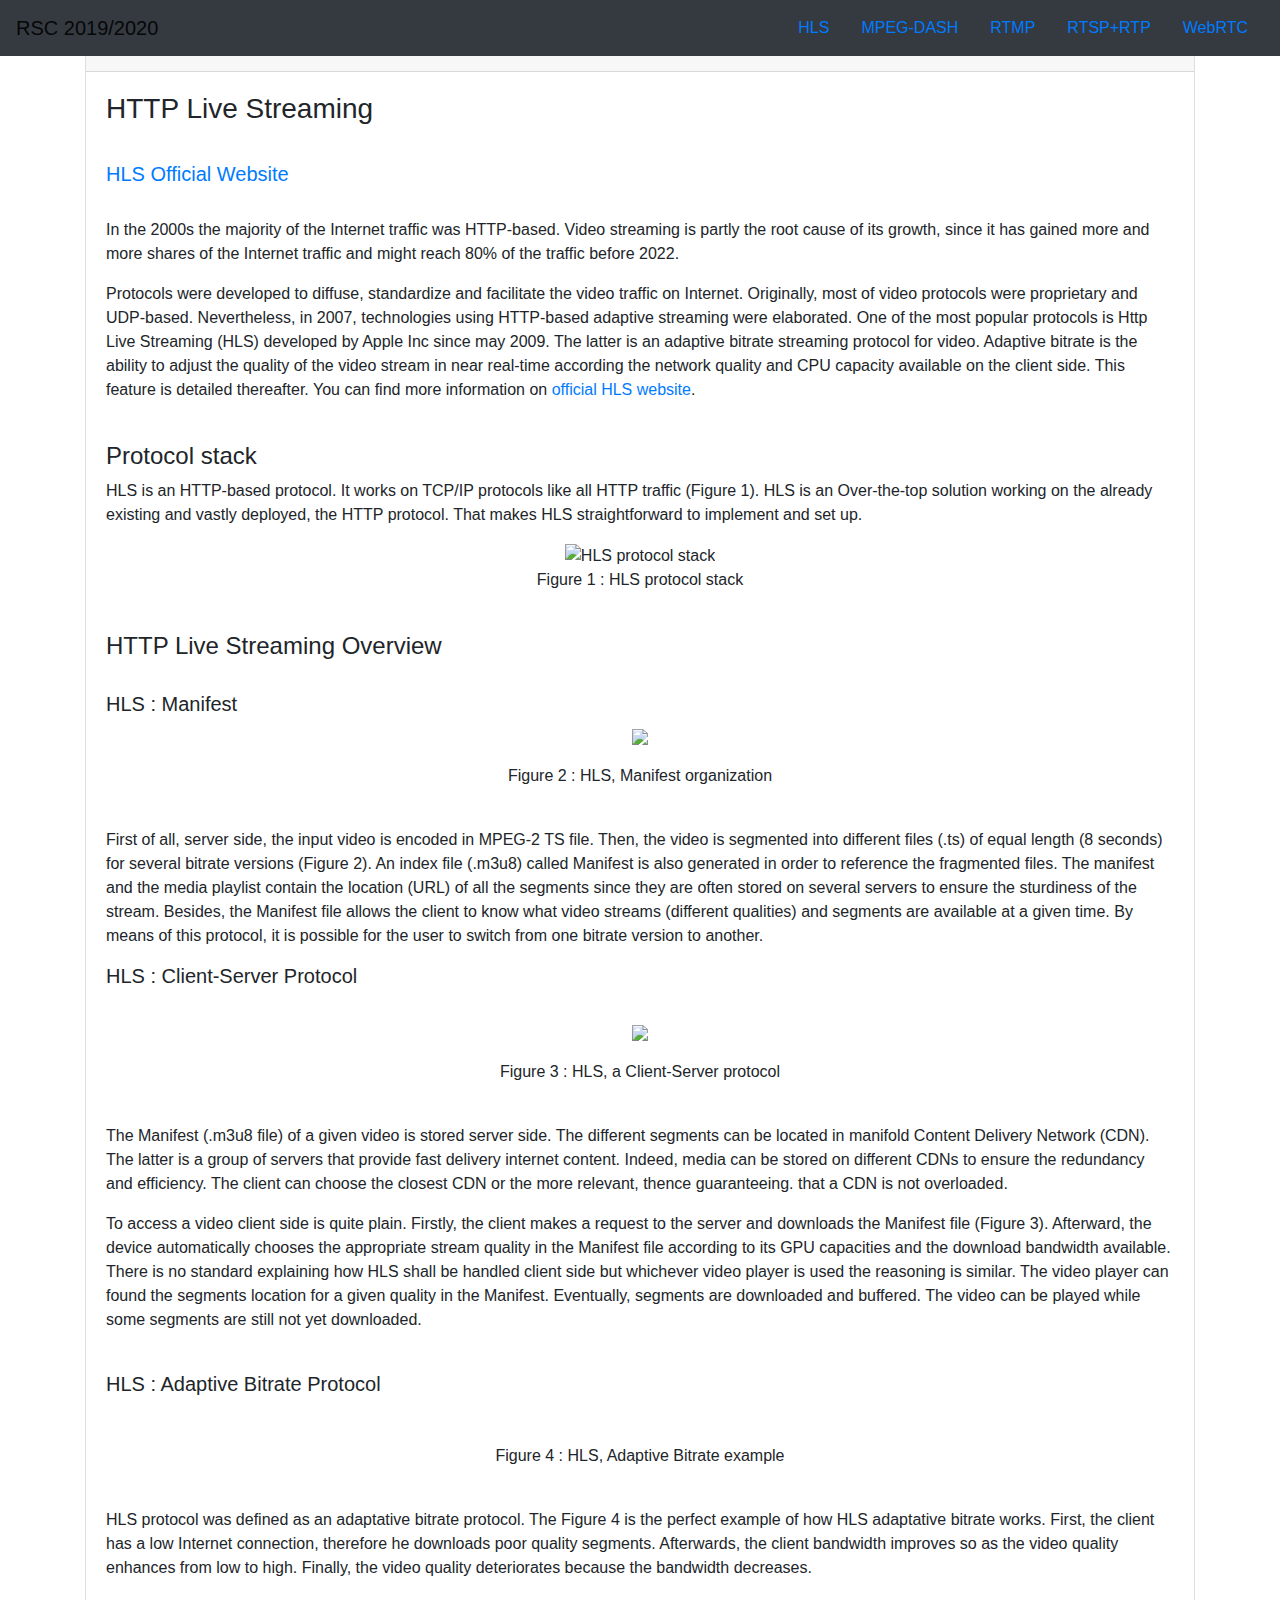
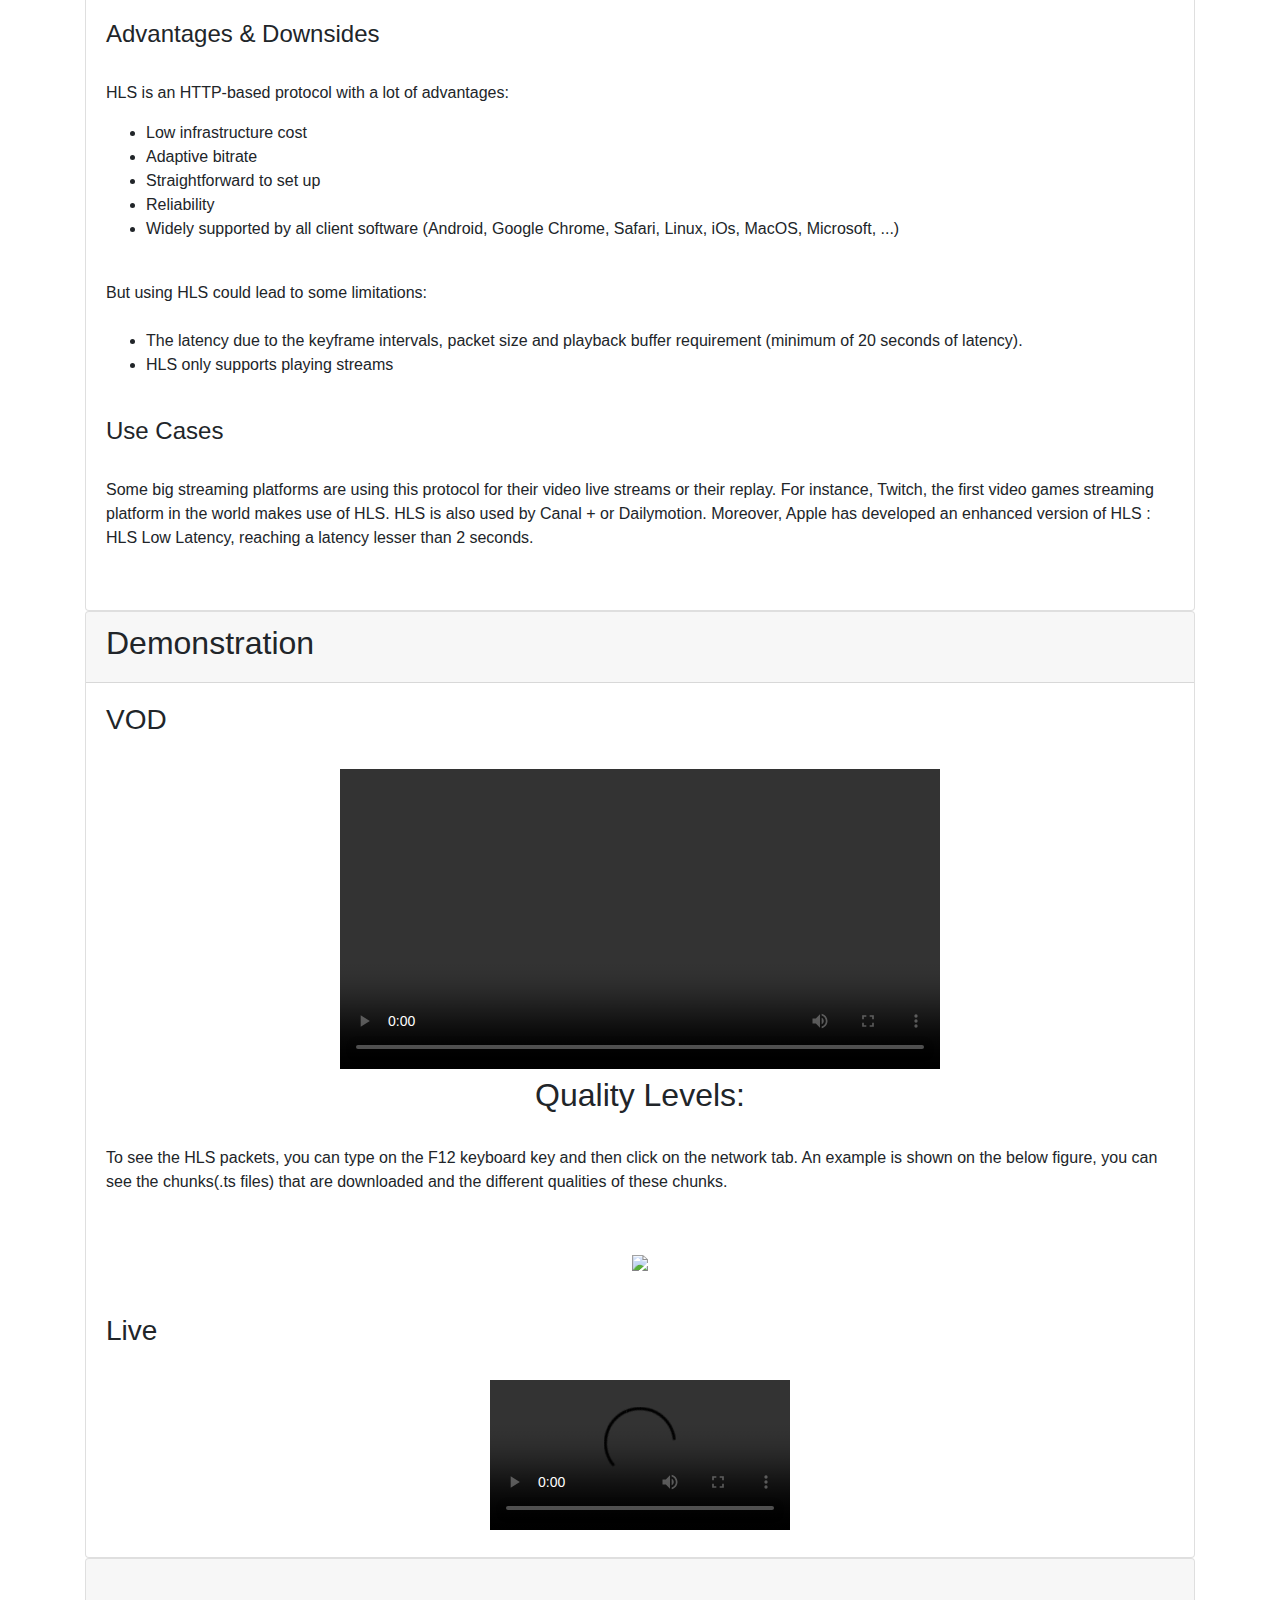
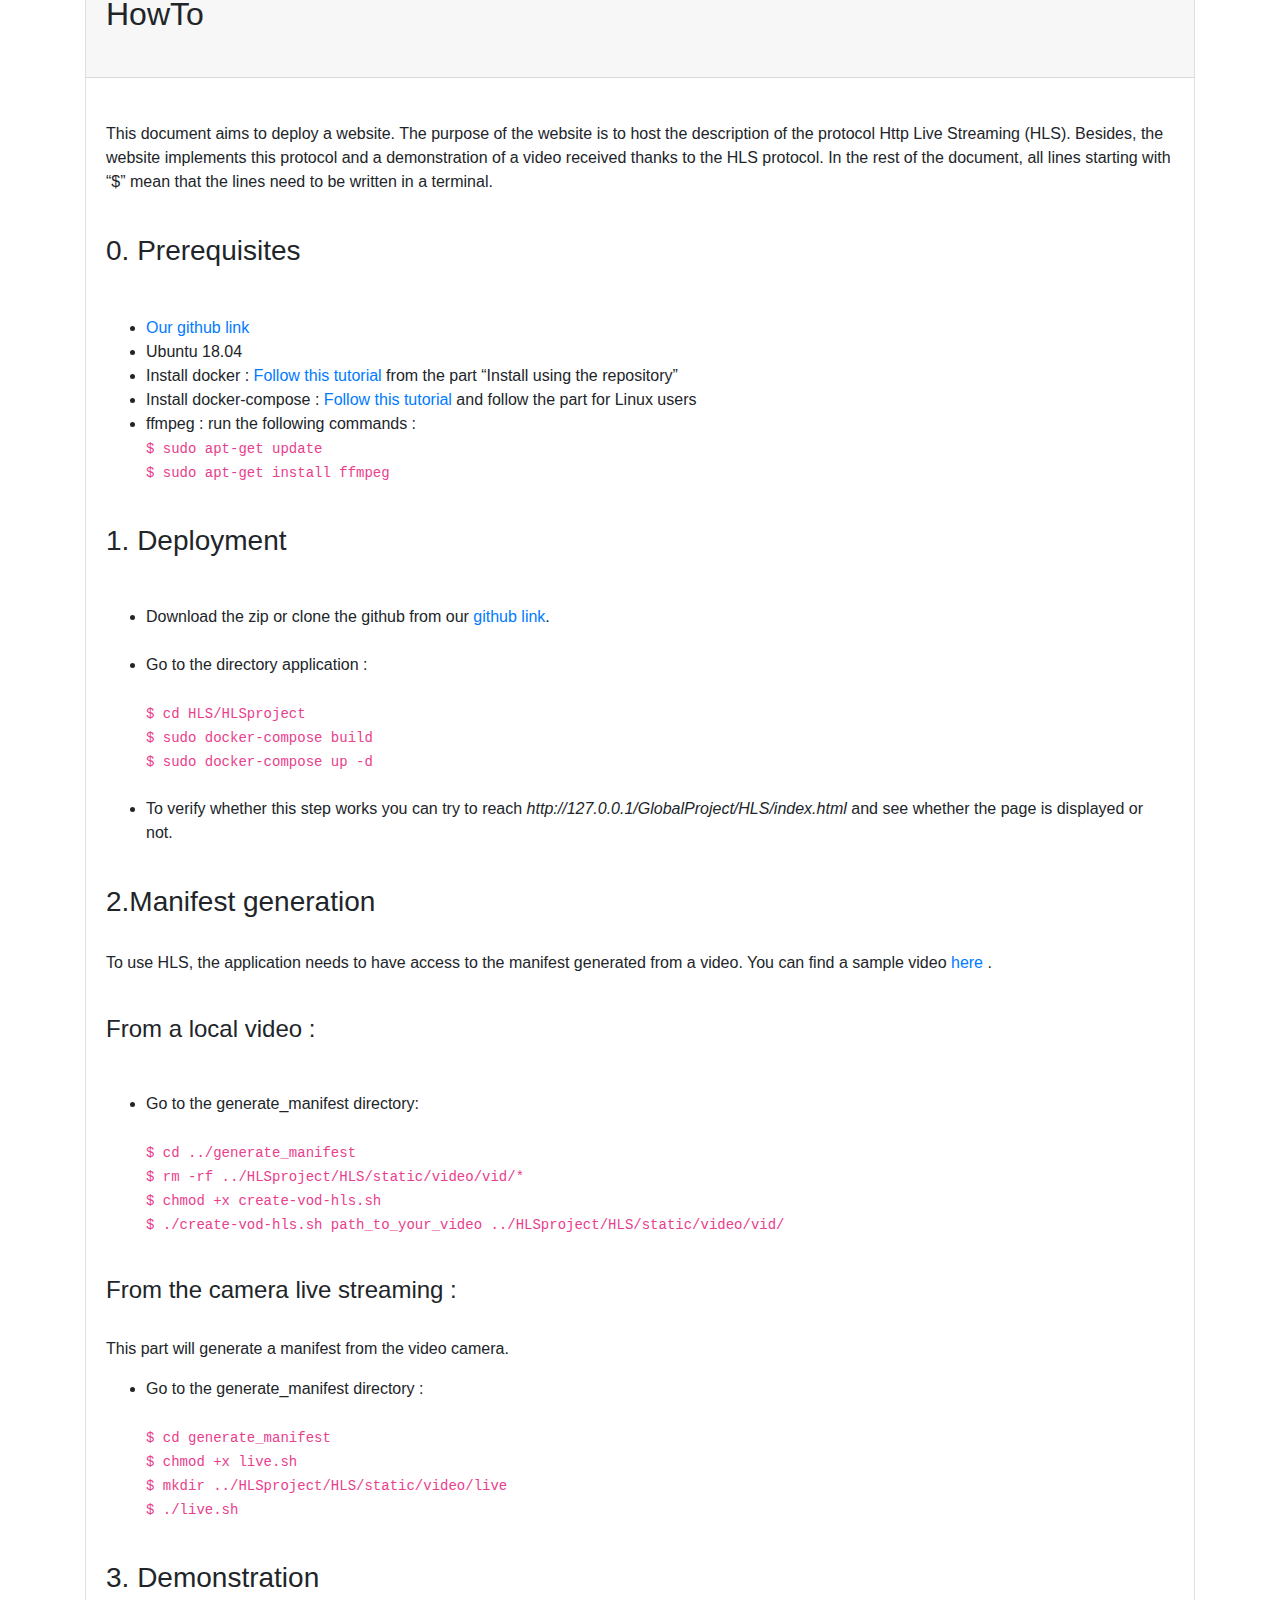
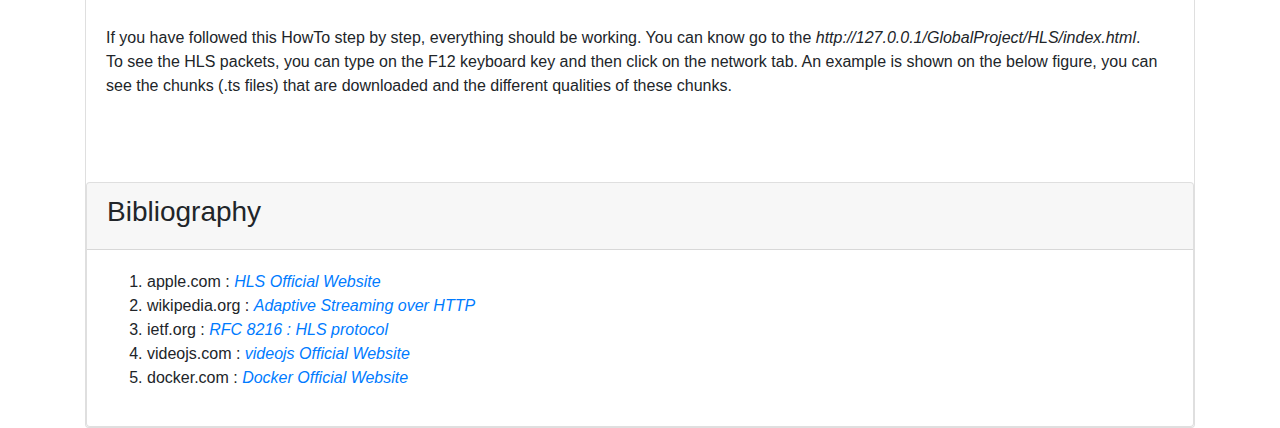
==== HLS/index.html @ 4b9c8b93 "modif lien images" ====
<!DOCTYPE html>
<html>

<head>
    <link rel="stylesheet" href="https://stackpath.bootstrapcdn.com/bootstrap/4.4.1/css/bootstrap.min.css"
        integrity="sha384-Vkoo8x4CGsO3+Hhxv8T/Q5PaXtkKtu6ug5TOeNV6gBiFeWPGFN9MuhOf23Q9Ifjh" crossorigin="anonymous">
    <script type="text/javascript" src="https://cdn.jsdelivr.net/npm/clappr@latest/dist/clappr.min.js"></script>
    <script src="https://cdn.bootcss.com/flv.js/1.5.0/flv.min.js"></script>
    <link rel="stylesheet" type="text/css" href="style.css">
    <link rel="stylesheet" href="https://cdnjs.cloudflare.com/ajax/libs/font-awesome/4.7.0/css/font-awesome.min.css">
    <title>HTTP Live Streaming</title>
</head>

<body>
    <nav class="navbar navbar-light bg-dark fixed-top">
        <a class="navbar-brand" id="nav" href="../home.html">RSC 2019/2020</a>
        <form class="form-inline">
            <a class="nav-item nav-link" href="./index.html">HLS</a>
            <a class="nav-item nav-link" href="./../MPEG-DASH/website/index.html">MPEG-DASH</a>
            <a class="nav-item nav-link" href="./../RTMP/template.html">RTMP</a>
            <a class="nav-item nav-link" href="./../RTSP-RTP/template.html">RTSP+RTP</a>
            <a class="nav-item nav-link" href="#">WebRTC</a>
        </form>
    </nav>
  <div class="container">
    <div class="card">
      <div class="card-header">
        <h2> Protocol Presentation </h2>
      </div>
      <div class="card-body">
        <h3 class="card-title">HTTP Live Streaming</h3>
        <br>
    <h5><a href="https://developer.apple.com/streaming/">HLS Official	Website</a></h5>
    <br>
        <p class="alinea">
          In the 2000s the majority of the Internet traffic was HTTP-based.
          Video streaming is partly the root cause of its growth, since it has gained more and more shares of the Internet traffic and might reach 80% of the traffic before 2022.
        </p>
        <p class="alinea">
          Protocols were developed to diffuse, standardize and facilitate the video traffic on Internet.
          Originally, most of video protocols were proprietary and UDP-based.
          Nevertheless, in 2007, technologies using HTTP-based adaptive streaming were elaborated.
          One of the most popular protocols is Http Live Streaming (HLS) developed by Apple Inc since may 2009. The latter is an adaptive bitrate streaming protocol for video.
          Adaptive bitrate is the ability
          to
          adjust the quality of the video stream in near real-time according the network quality and CPU capacity available on the client side. This feature is detailed thereafter.
          You can find more information on <a href="https://developer.apple.com/streaming/"> official	HLS website</a>.
        </p>
        <br>
        <h4>Protocol stack</h4>
        <p class="alinea">
          HLS is an HTTP-based protocol. It works on TCP/IP protocols like all HTTP traffic (Figure 1). HLS is an Over-the-top solution working on the already existing and vastly
          deployed, the HTTP protocol. That makes HLS straightforward to implement and set up.
        </p>

        <p>
          <center>
            <img alt="HLS protocol stack" class="responsive" src="http://127.0.0.1/GlobalProject/HLS/static/img/ProtocolStack.png" >
            <figcaption>Figure 1 : HLS protocol stack</figcaption>
          </center>
        </p>
        <br>
        <h4>HTTP Live Streaming Overview</h4>
        <br>
        <h5>HLS : Manifest</h5>
        <center>
          <p>
            <img  width=60%  src="http://127.0.0.1/GlobalProject/HLS/static/img/Server.png" >
            <figcaption>Figure 2 : HLS, Manifest organization</figcaption>
          </p>
        </center>
        <br>
        <p class="alinea">
          First of all, server side, the input video is encoded in MPEG-2 TS file. Then, the video is segmented into different files (.ts) of equal length
          (8 seconds) for several bitrate versions (Figure 2). An index file (.m3u8) called Manifest is also generated in order to reference the fragmented files.
          The manifest and the media playlist contain the location (URL) of all the segments since they are often stored on several servers to ensure
          the sturdiness of the stream. Besides, the Manifest file allows the client to know what video streams (different qualities) and segments are
          available at a given time. By means of this protocol, it is possible for the user to switch from one bitrate version to another.
        </p>
        <h5>HLS : Client-Server Protocol</h5>
        <br>
        <center>
          <p>
            <img width=60%  src="http://127.0.0.1/GlobalProject/HLS/static/img/CopyofSchema.png" >
            <figcaption>Figure 3 : HLS, a Client-Server protocol</figcaption>
          </p>
        </center>
        <br>
        <p class="alinea">

          The Manifest (.m3u8 file) of a given video is stored server side.
          The different segments can be located in manifold Content Delivery Network (CDN). The latter is a group of servers that provide fast delivery internet content.
          Indeed, media can be stored on different CDNs to ensure the redundancy and efficiency. The client can choose the closest CDN or the more relevant, thence guaranteeing.
          that a CDN is not overloaded.
        </p>
        <p class="alinea">
          To access a video client side is quite plain.
          Firstly, the client makes a request to the server and downloads the Manifest file (Figure 3). Afterward, the device automatically chooses the appropriate stream quality in the Manifest
          file according to its GPU capacities and the download bandwidth available. There is no standard explaining how HLS shall be handled client side but whichever video player is used the reasoning is similar. The video player can found the segments location for a given quality in the Manifest. Eventually, segments are downloaded and buffered. The video can be played while some segments are still not yet downloaded.
        </p>

        <br>
        <h5>HLS : Adaptive Bitrate Protocol</h5>
        <center>
          <p>
            <img width=60%  src="http://127.0.0.1/GlobalProject/HLS/static/img/Client.png" alt="">
            <figcaption>Figure 4 : HLS, Adaptive Bitrate example</figcaption>
          </p>
        </center>
        <br>


        <p class="alinea">
          HLS protocol was defined as an adaptative bitrate protocol. The Figure 4 is the perfect example of how HLS adaptative bitrate works.
          First, the client has a low Internet connection, therefore he downloads poor quality segments. Afterwards, the client bandwidth improves so as the video quality enhances from low to high. Finally, the video quality deteriorates because the bandwidth decreases.
        </p>
        <br>
        <h4>Advantages & Downsides</h4>
        <br>
        <p>
          HLS is an HTTP-based protocol with a lot of advantages:
          <br>

          <ul>
            <li>Low infrastructure cost</li>
            <li>Adaptive bitrate</li>
            <li>Straightforward to set up</li>
            <li>Reliability</li>
            <li>Widely supported by all client software (Android, Google Chrome, Safari, Linux, iOs, MacOS, Microsoft, ...)</li>

          </ul>
          <br>
          But using HLS could lead to some limitations:
          <br>
          <br>
          <ul>
            <li>The latency due to the keyframe intervals, packet size and playback buffer requirement (minimum of 20 seconds of latency). </li>
            <li>HLS only supports playing streams</li>
          </ul>
        </p>
        <br>
        <h4>Use Cases</h4>
        <br>
        <p class="alinea">
          Some big streaming platforms are using this protocol for their video live streams or their replay. For instance, Twitch, the first video games streaming
          platform in the world makes use of HLS. HLS is also used by Canal + or Dailymotion. Moreover, Apple has developed an enhanced version of HLS : HLS Low Latency,
          reaching a latency lesser than 2 seconds.
        </p>
        <br>
      </div>
    </div>
    <div class="card">
      <div class="card-header">
        <h2> Demonstration </h2>
      </div>
      <div class="card-body">
        <h3> VOD </h3>
        <br>
        <center>
          <link href="https://unpkg.com/video.js/dist/video-js.css" rel="stylesheet">
          <style>
          button.enabled {
            background: SkyBlue;
          }
          button.selected {
            background: SpringGreen;
          }
          button.disabled {
            background: red;
          }
          </style>

          <div id="fixture">
          </div>
          <div id="quality-levels">
            <h2>Quality Levels:</h2>
          </div>

          <link href="https://unpkg.com/video.js/dist/video-js.min.css" rel="stylesheet">
          <script src="https://unpkg.com/video.js/dist/video.min.js"></script>
          <script src="http://127.0.0.1/static/js/videojs-contrib-quality-levels.js"></script>
          <script src="http://127.0.0.1/static/js/videojs-contrib-hls.js"></script>
          <script>
          function createQualityButton(qualityLevel, parent) {
            var button = document.createElement('button');
            var classes = button.classList;

            if (qualityLevel.enabled) {
              classes.add('enabled');
            } else {
              classes.add('disabled');
            }

            button.innerHTML = qualityLevel.id + ': ' + qualityLevel.bitrate + ' kbps';
            button.id = 'quality-level-' + qualityLevel.id;

            button.onclick = function() {
              var old = qualityLevel.enabled;
              qualityLevel.enabled = !old;
              button.classList.toggle('enabled');
              button.classList.toggle('disabled');
            }
            parent.appendChild(button);
          }

          function createPlayer(callback) {
            var video = document.createElement('video');
            video.id = 'videojs-contrib-quality-levels-player';
            video.className = 'video-js vjs-default-skin';
            video.setAttribute('controls', true);
            video.setAttribute('height', 300);
            video.setAttribute('width', 600);
            document.querySelector('#fixture').appendChild(video);

            var options = {
              autoplay: false,
              qualityLevels: {}
            };
            var url = 'http://127.0.0.1/static/video/vid/playlist.m3u8';
            var type = 'application/x-mpegURL';

            try {
              window.player = videojs(video.id, options);

              window.player.src({
                src: url,
                type: type
              });

              callback(window.player);
            } catch(err) {
              console.log("caught an error trying to create and add src to player:", err);
            }
          }
          function setup(player) {
            player.ready(function() {
              var qualityLevels = player.qualityLevels();
              var container = document.getElementById('quality-levels');

              qualityLevels.on('addqualitylevel', function(event) {
                createQualityButton(event.qualityLevel, container);
              });

              qualityLevels.on('change', function(event) {
                for (var i = 0; i < qualityLevels.length; i++) {
                  var level = qualityLevels[i];
                  var button = document.getElementById('quality-level-' + level.id);

                  button.classList.remove('selected');
                }

                var selected = qualityLevels[event.selectedIndex];
                var button = document.getElementById('quality-level-' + selected.id);
                button.classList.add('selected');
              })
            });
          }

          (function(window, videojs) {
            createPlayer(setup);
          })(window, window.videojs);
          </script>
        </center>
        <br>
        <p>
          To see the HLS packets, you can type on the F12 keyboard key and then click on the network tab. An example is shown on the below figure, you can see the chunks(.ts files) that are downloaded and the different qualities of these chunks.
          <p>
            <br>
            <center>
              <img width=100% src="http://127.0.0.1/GlobalProject/HLS/static/img/packet.png" >
            </center>
          </p>
          <br>
          <h3>Live</h3>
          <br>
          <center>
            <video style="max-width:100%; max-height:100%" id=example-video2 class="video-js vjs-default-skin" controls>
              <source
              src="http://127.0.0.1/static/video/live/stream.m3u8"
              type="application/x-mpegURL">
            </video>
          </center>
          <link href="https://unpkg.com/video.js/dist/video-js.min.css" rel="stylesheet">
          <script src="https://unpkg.com/video.js/dist/video.min.js"></script>
          <script src="http://127.0.0.1/GlobalProject/HLS/static/js/videojs-contrib-hls.js"></script>
          <script>
          var player2 = videojs('example-video2');
          player2.play();
          </script>
        </script>
      </div>
    </div>
    <div class="card">
      <div class="card-header">
        <br>
        <h2>HowTo</h2>
        <br>
      </div>
      <div class="card-body">
        <br>
        <p class="alinea">
          This document aims to deploy a website. The purpose of the website is to host the description of the protocol Http Live Streaming (HLS).
          Besides, the website implements this protocol and a demonstration of a video received thanks to the HLS protocol.
          In the rest of the document, all lines starting with “$” mean that the lines need to be written in a terminal.
        </p>
        <br>
        <h3>0. Prerequisites</h3>
        <br>
        <p>
          <ul>
            <li><a href="https://github.com/VideoStreamingEnseirb/HLS/">Our github link</a></li>
            <li>Ubuntu 18.04</li>
            <li>Install docker : <a href="https://docs.docker.com/install/linux/docker-ce/ubuntu/">Follow this tutorial</a> from the part “Install using the repository”</li>
            <li>Install docker-compose : <a href="https://docs.docker.com/compose/install/"> Follow this tutorial </a> 	and follow the part for Linux users</li>
            <li>ffmpeg : run the following commands :
              <br>
              <code>$ sudo apt-get update </code>
              <br>
              <code>$ sudo apt-get install ffmpeg</code>
            </li>
          </ul>
        </p>
        <br>
        <h3>1. Deployment </h3>
        <br>
        <p>
          <ul>
            <li>Download the zip or clone the github from our <a href="https://github.com/VideoStreamingEnseirb/HLS/">github link</a>.</li>
            <br>
            <li>Go to the directory application :</li>
            <br>
            <code>$ cd HLS/HLSproject</code>
            <br>
            <code>$ sudo docker-compose build</code>
            <br>
            <code>$ sudo docker-compose up -d</code>
            <br>

            <br>
            <li>To verify whether this step works you can try to reach <i>http://127.0.0.1/GlobalProject/HLS/index.html</i> and see whether the page is displayed or not.</li>
          </ul>
          <br>
          <h3>2.Manifest generation</h3>
          <br>
          <p>
            To use HLS, the application needs to have access to the manifest generated from a video. You can find a sample video <a href="https://standaloneinstaller.com/blog/big-list-of-sample-videos-for-testers-124.html">here</a> .
          </p>
          <br>
          <h4>From a local video :</h4>
          <br>
          <p>
            <ul><li>Go to the generate_manifest directory:</li>
              <br>
              <code>  $ cd ../generate_manifest</code>
              <br>
              <code>  $ rm -rf ../HLSproject/HLS/static/video/vid/*</code>
              <br>
              <code>  $ chmod +x create-vod-hls.sh</code>
              <br>
              <code>  $ ./create-vod-hls.sh path_to_your_video ../HLSproject/HLS/static/video/vid/</code>
              <br>
            </ul>
          </p>
          <br>


          <h4>From the camera live streaming :</h4>
          <br>
          <p>
            This part will generate a manifest from the video camera.
            <ul>  <li>Go to the generate_manifest directory :</li>
              <br>
              <code>  $ cd generate_manifest</code>
              <br>
              <code>  $ chmod +x live.sh</code>
              <br>
              <code>  $ mkdir ../HLSproject/HLS/static/video/live</code>
              <br>
              <code>  $ ./live.sh </code>
              <br>
            </ul>
          </p>
          <br>
          <h3>3. Demonstration </h3>
          <br>
          <p class="alinea">
            If you have followed this HowTo step by step, everything should be working. You can know go to the <i>http://127.0.0.1/GlobalProject/HLS/index.html</i>.
            <br>
            To see the HLS packets, you can type on the F12 keyboard key and then click on the network tab. An example is shown on the below figure, you can see the chunks (.ts files) that are downloaded and the different qualities of these chunks.
          </p>
          <br>

        </div>
        <br>

        <div class="card">
          <div class="card-header">
            <h3> Bibliography </h3>
          </div>
          <div class="card-body">
            <ol>
                <li>apple.com : <a href="https://developer.apple.com/streaming/"><cite> HLS Official Website</cite></a></li>
                <li>wikipedia.org : <a href="https://en.wikipedia.org/wiki/Dynamic_Adaptive_Streaming_over_HTTP"><cite>Adaptive Streaming over HTTP</cite></a></li>
                <li>ietf.org : <a href="https://tools.ietf.org/html/rfc8216"><cite>RFC 8216 : HLS protocol</cite></a></li>
                <li>videojs.com : <a href="https://videojs.com/"><cite>videojs Official Website</cite></a></li>
                <li>docker.com : <a href="https://www.docker.com/"><cite>Docker Official Website</cite></a></li>
              </ol>
            </div>
          </div>
        </div>
      </div>
    </body>

    </html>
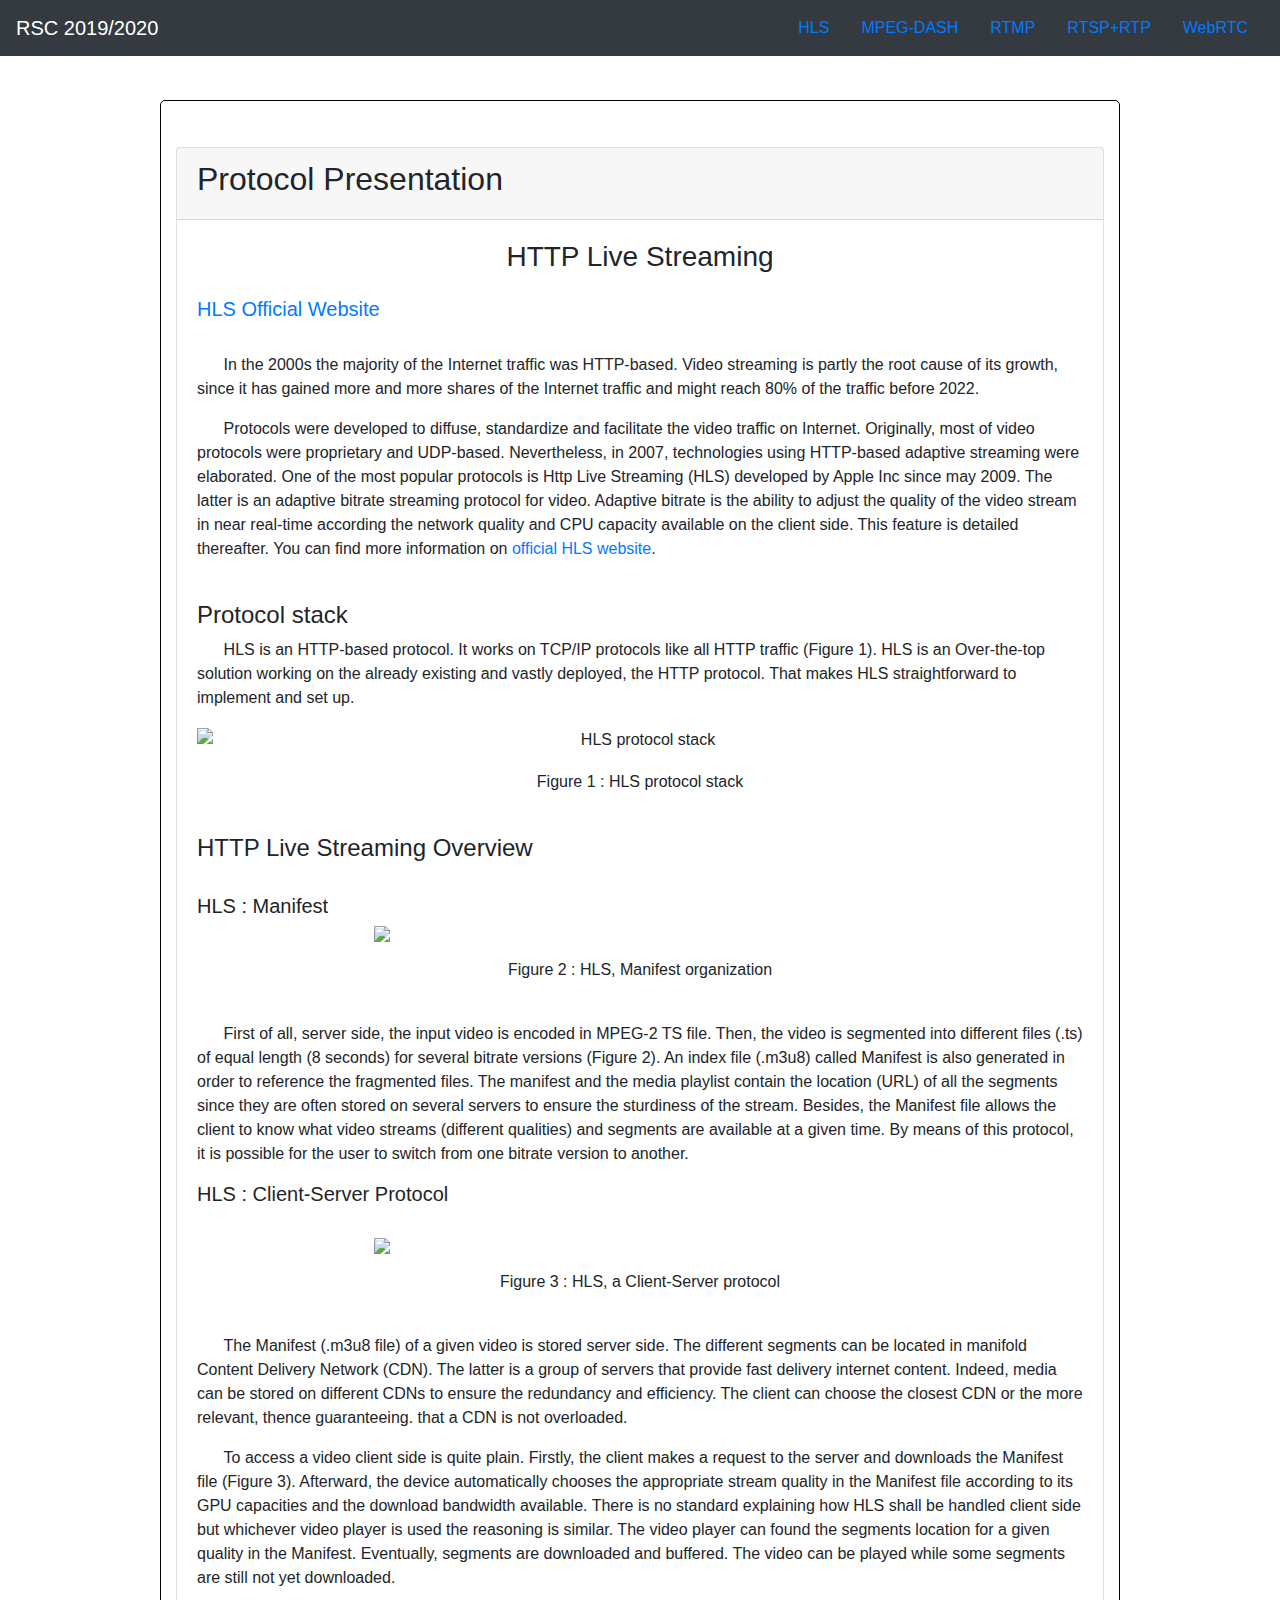
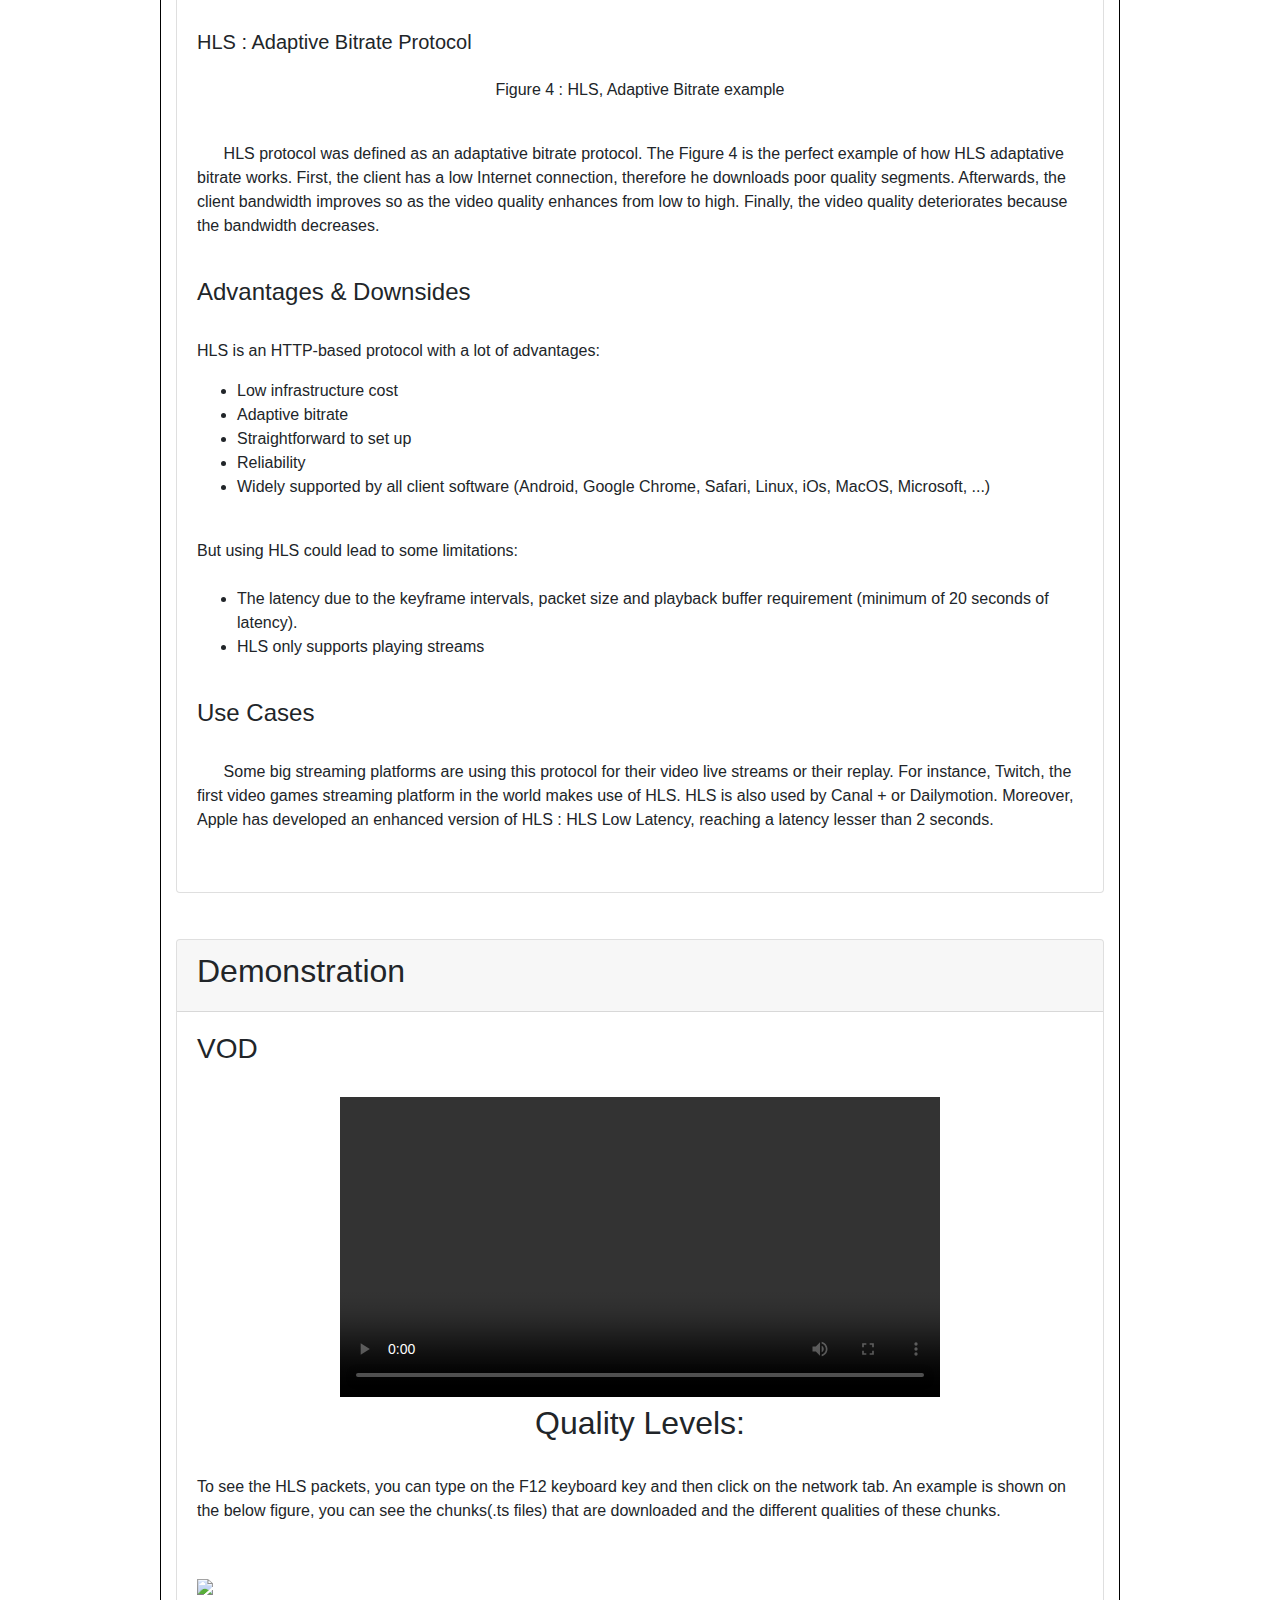
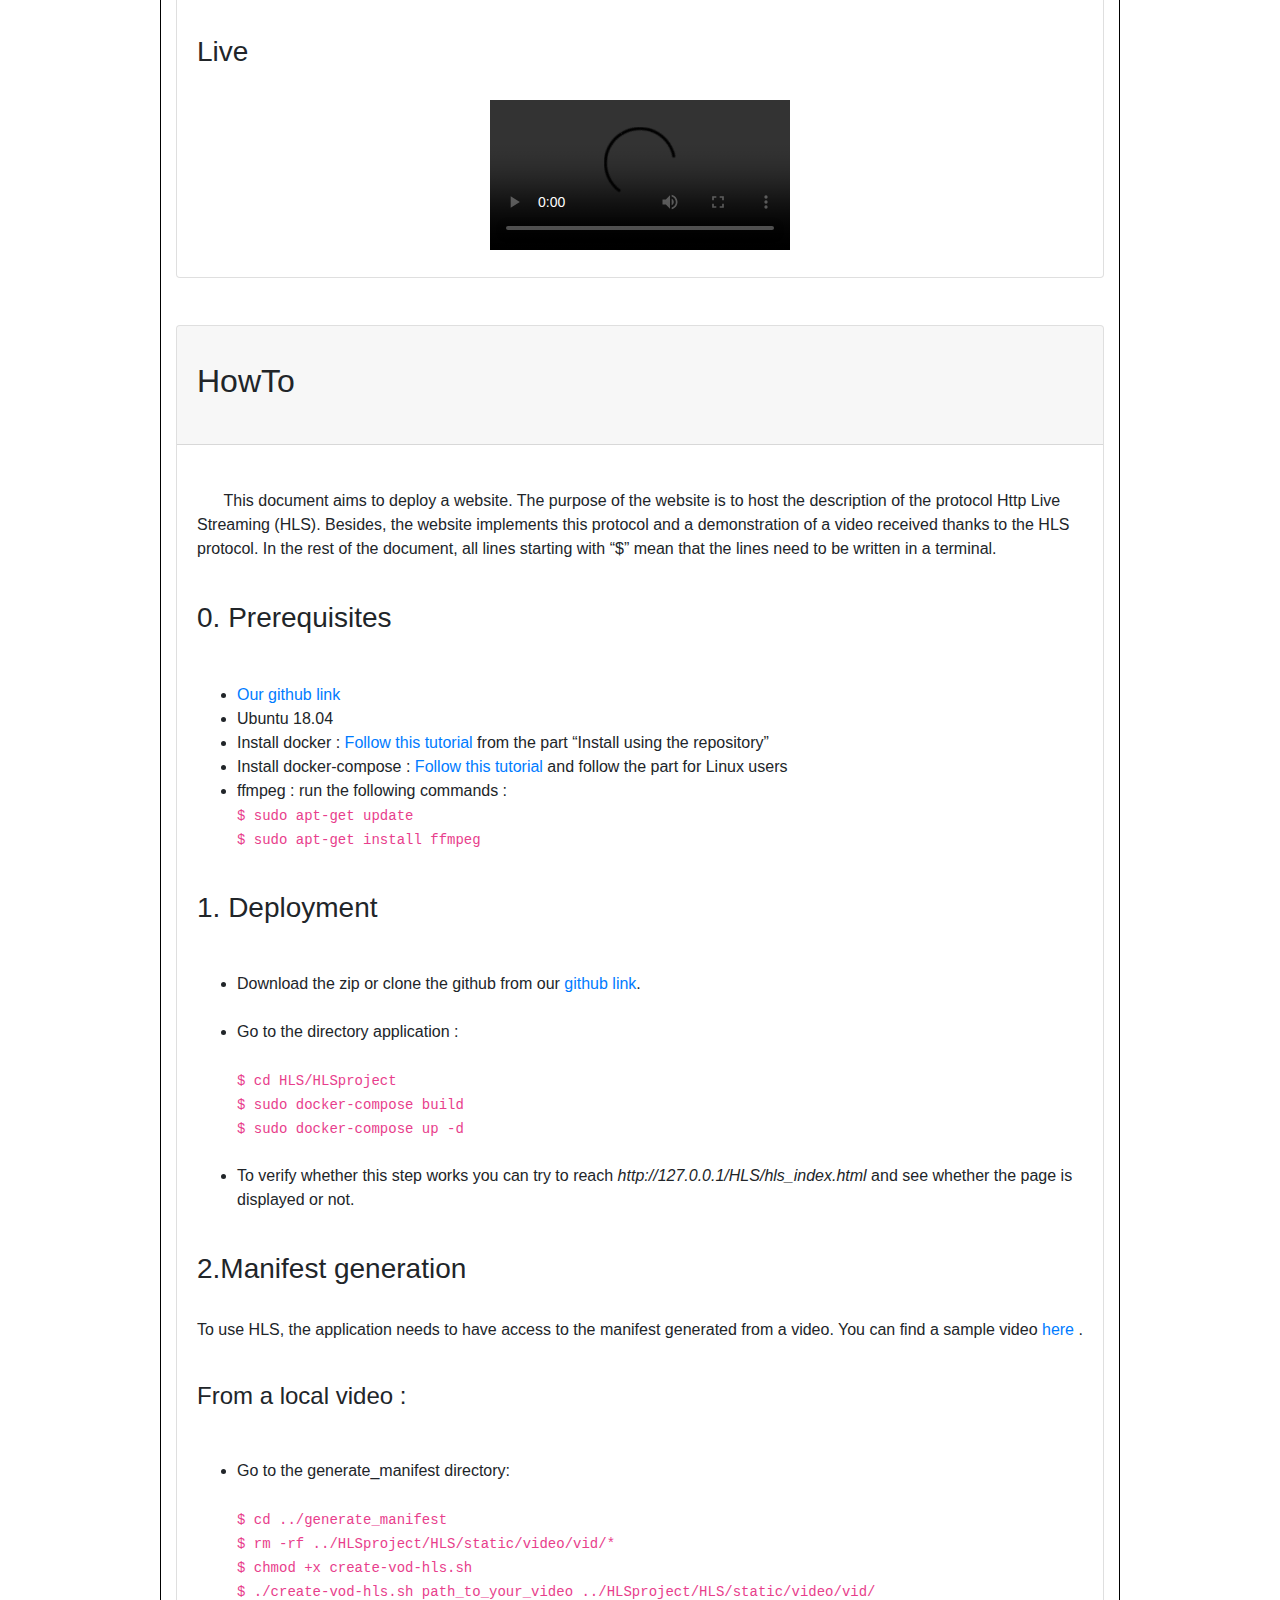
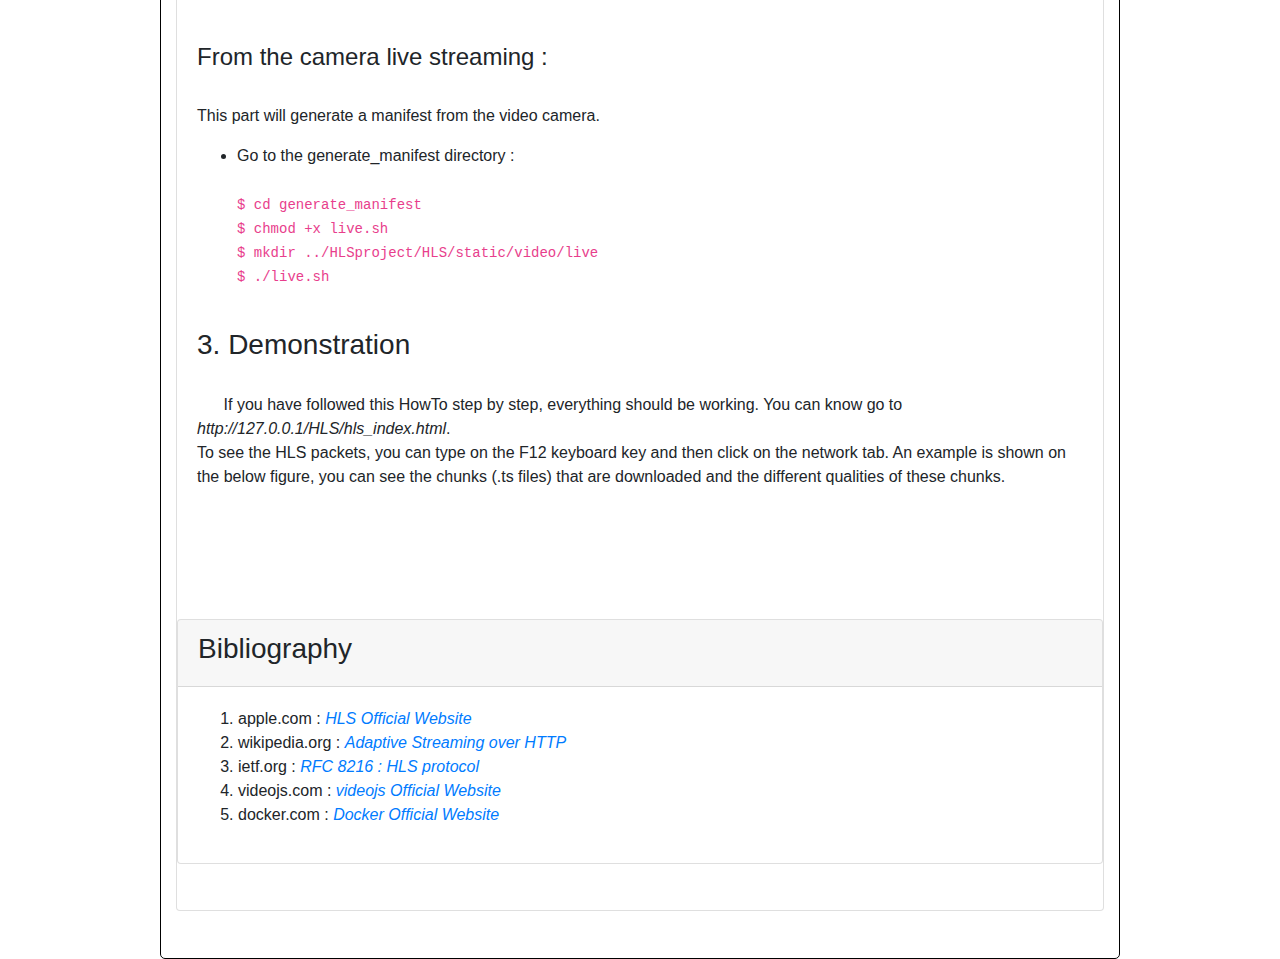
==== commit 8e0d5504: "correction" ====
--- a/HLS/index.html
+++ b/HLS/index.html
@@ -2,11 +2,12 @@
 <html>
 
 <head>
+  <meta charset="UTF-8">
     <link rel="stylesheet" href="https://stackpath.bootstrapcdn.com/bootstrap/4.4.1/css/bootstrap.min.css"
         integrity="sha384-Vkoo8x4CGsO3+Hhxv8T/Q5PaXtkKtu6ug5TOeNV6gBiFeWPGFN9MuhOf23Q9Ifjh" crossorigin="anonymous">
     <script type="text/javascript" src="https://cdn.jsdelivr.net/npm/clappr@latest/dist/clappr.min.js"></script>
     <script src="https://cdn.bootcss.com/flv.js/1.5.0/flv.min.js"></script>
-    <link rel="stylesheet" type="text/css" href="style.css">
+    <link rel="stylesheet" type="text/css" href="static/css/style.css">
     <link rel="stylesheet" href="https://cdnjs.cloudflare.com/ajax/libs/font-awesome/4.7.0/css/font-awesome.min.css">
     <title>HTTP Live Streaming</title>
 </head>
@@ -15,10 +16,10 @@
     <nav class="navbar navbar-light bg-dark fixed-top">
         <a class="navbar-brand" id="nav" href="../home.html">RSC 2019/2020</a>
         <form class="form-inline">
-            <a class="nav-item nav-link" href="./index.html">HLS</a>
-            <a class="nav-item nav-link" href="./../MPEG-DASH/website/index.html">MPEG-DASH</a>
-            <a class="nav-item nav-link" href="./../RTMP/template.html">RTMP</a>
-            <a class="nav-item nav-link" href="./../RTSP-RTP/template.html">RTSP+RTP</a>
+            <a class="nav-item nav-link" href="index.html">HLS</a>
+            <a class="nav-item nav-link" href="../MPEG-DASH/website/index.html">MPEG-DASH</a>
+            <a class="nav-item nav-link" href="../RTMP/template.html">RTMP</a>
+            <a class="nav-item nav-link" href="../RTSP-RTP/template.html">RTSP+RTP</a>
             <a class="nav-item nav-link" href="#">WebRTC</a>
         </form>
     </nav>
@@ -337,7 +338,7 @@
             <br>
 
             <br>
-            <li>To verify whether this step works you can try to reach <i>http://127.0.0.1/GlobalProject/HLS/index.html</i> and see whether the page is displayed or not.</li>
+            <li>To verify whether this step works you can try to reach <i>http://127.0.0.1/HLS/hls_index.html</i> and see whether the page is displayed or not.</li>
           </ul>
           <br>
           <h3>2.Manifest generation</h3>
@@ -384,7 +385,7 @@
           <h3>3. Demonstration </h3>
           <br>
           <p class="alinea">
-            If you have followed this HowTo step by step, everything should be working. You can know go to the <i>http://127.0.0.1/GlobalProject/HLS/index.html</i>.
+            If you have followed this HowTo step by step, everything should be working. You can know go to <i>http://127.0.0.1/HLS/hls_index.html</i>.
             <br>
             To see the HLS packets, you can type on the F12 keyboard key and then click on the network tab. An example is shown on the below figure, you can see the chunks (.ts files) that are downloaded and the different qualities of these chunks.
           </p>
--- a/HLS/static/css/style.css
+++ b/HLS/static/css/style.css
@@ -0,0 +1,36 @@
+#nav{
+    color: white;
+}
+
+img {
+  display: block;
+  margin-left: auto;
+  margin-right: auto;
+}
+
+
+.container{
+    margin-top: 100px;
+    width: 75%;
+    border: 1px solid black;
+    border-radius: 5px;
+}
+.card{
+    margin-top: 5%;
+    margin-bottom:5%;
+}
+.responsive {
+    max-width: 100%;
+    height: auto;
+    margin-top: 2%;
+    margin-bottom: 2%;
+}
+
+.card-title{
+  margin: auto;
+  text-align: center;
+}
+
+.alinea{
+  text-indent:3%;
+}
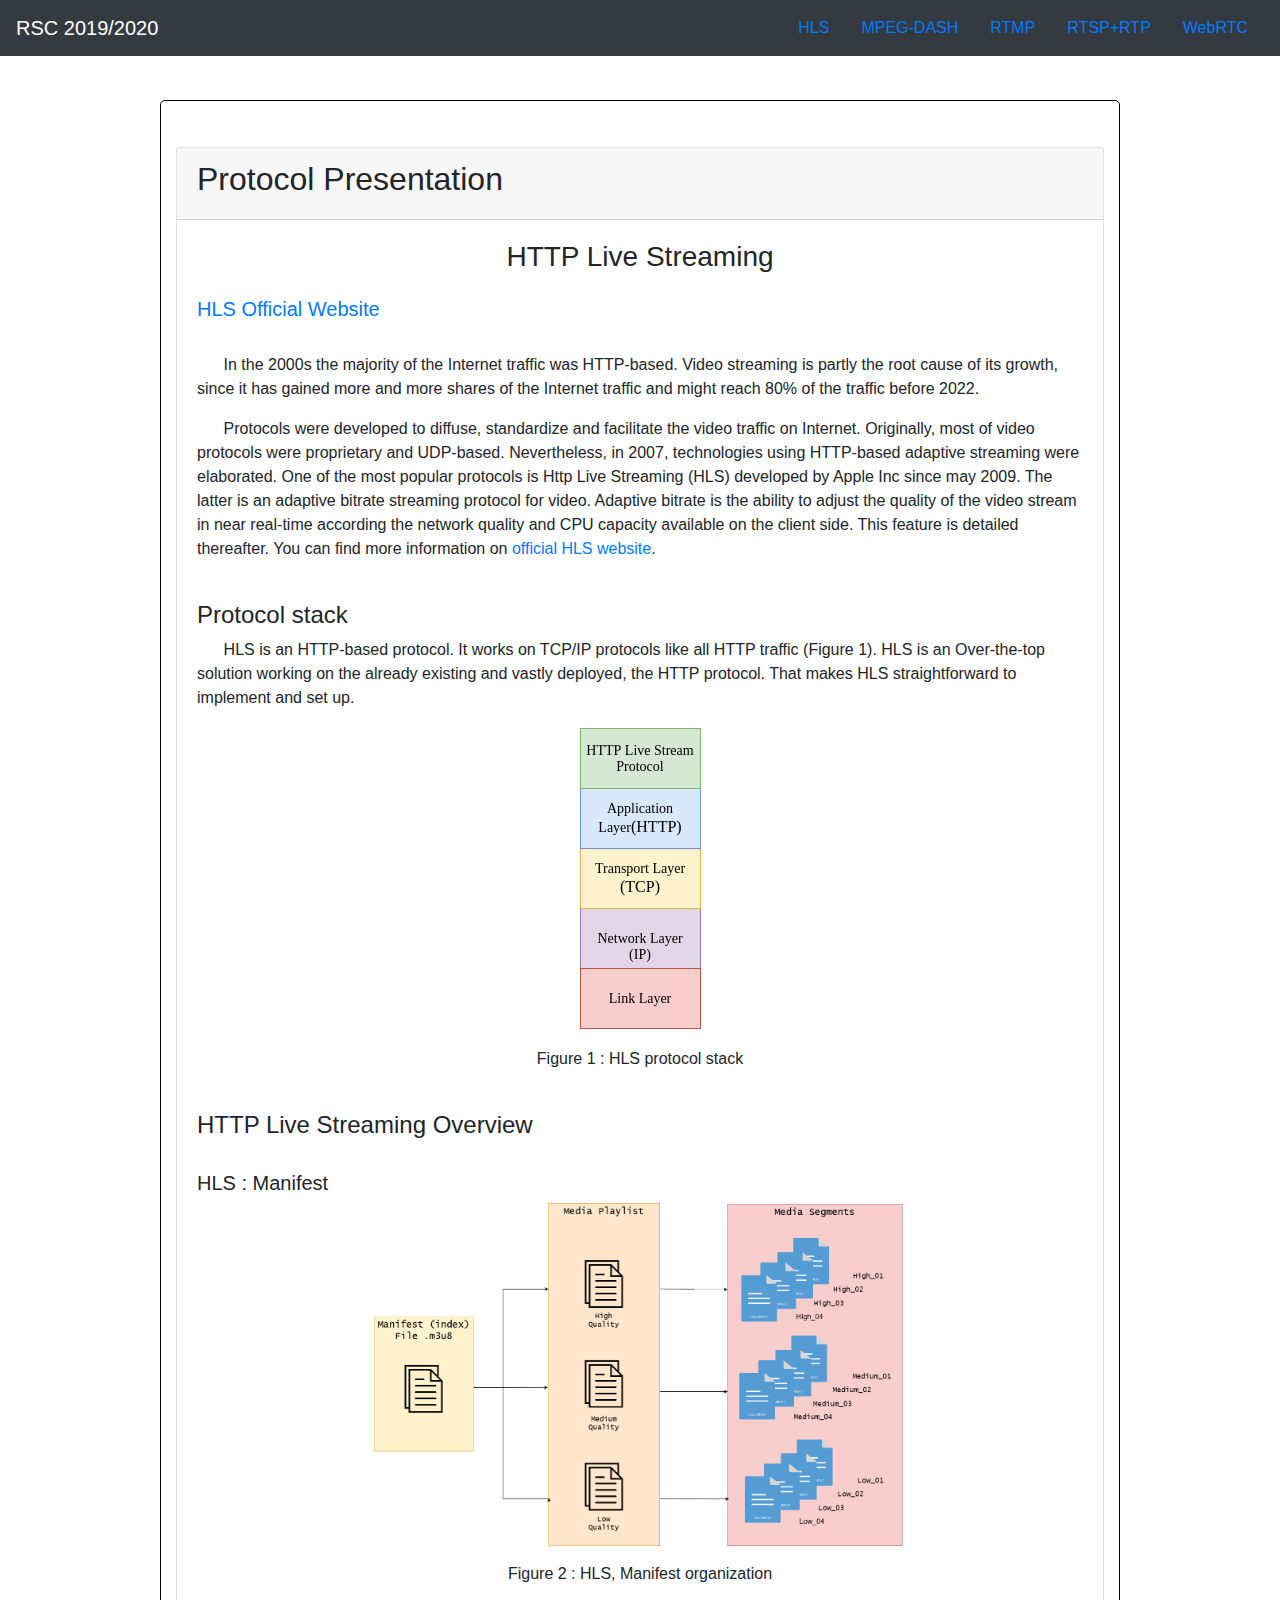
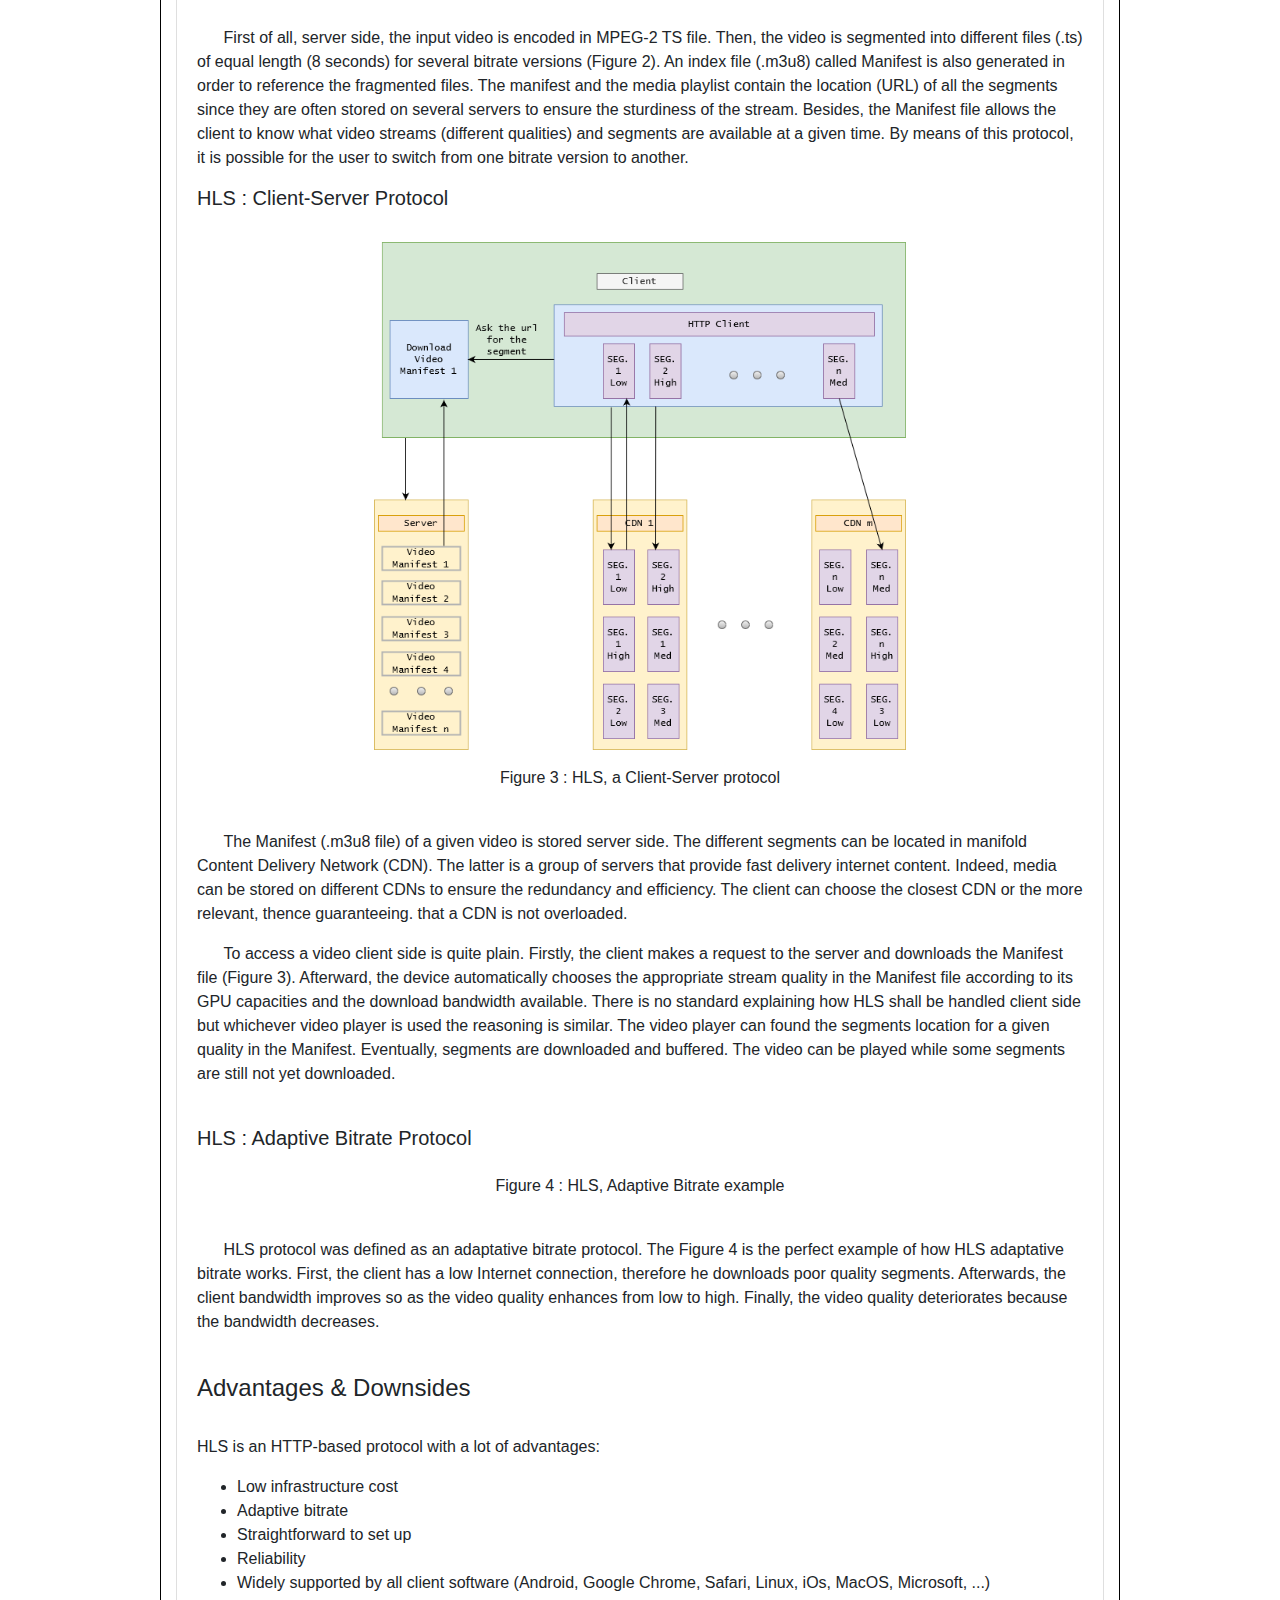
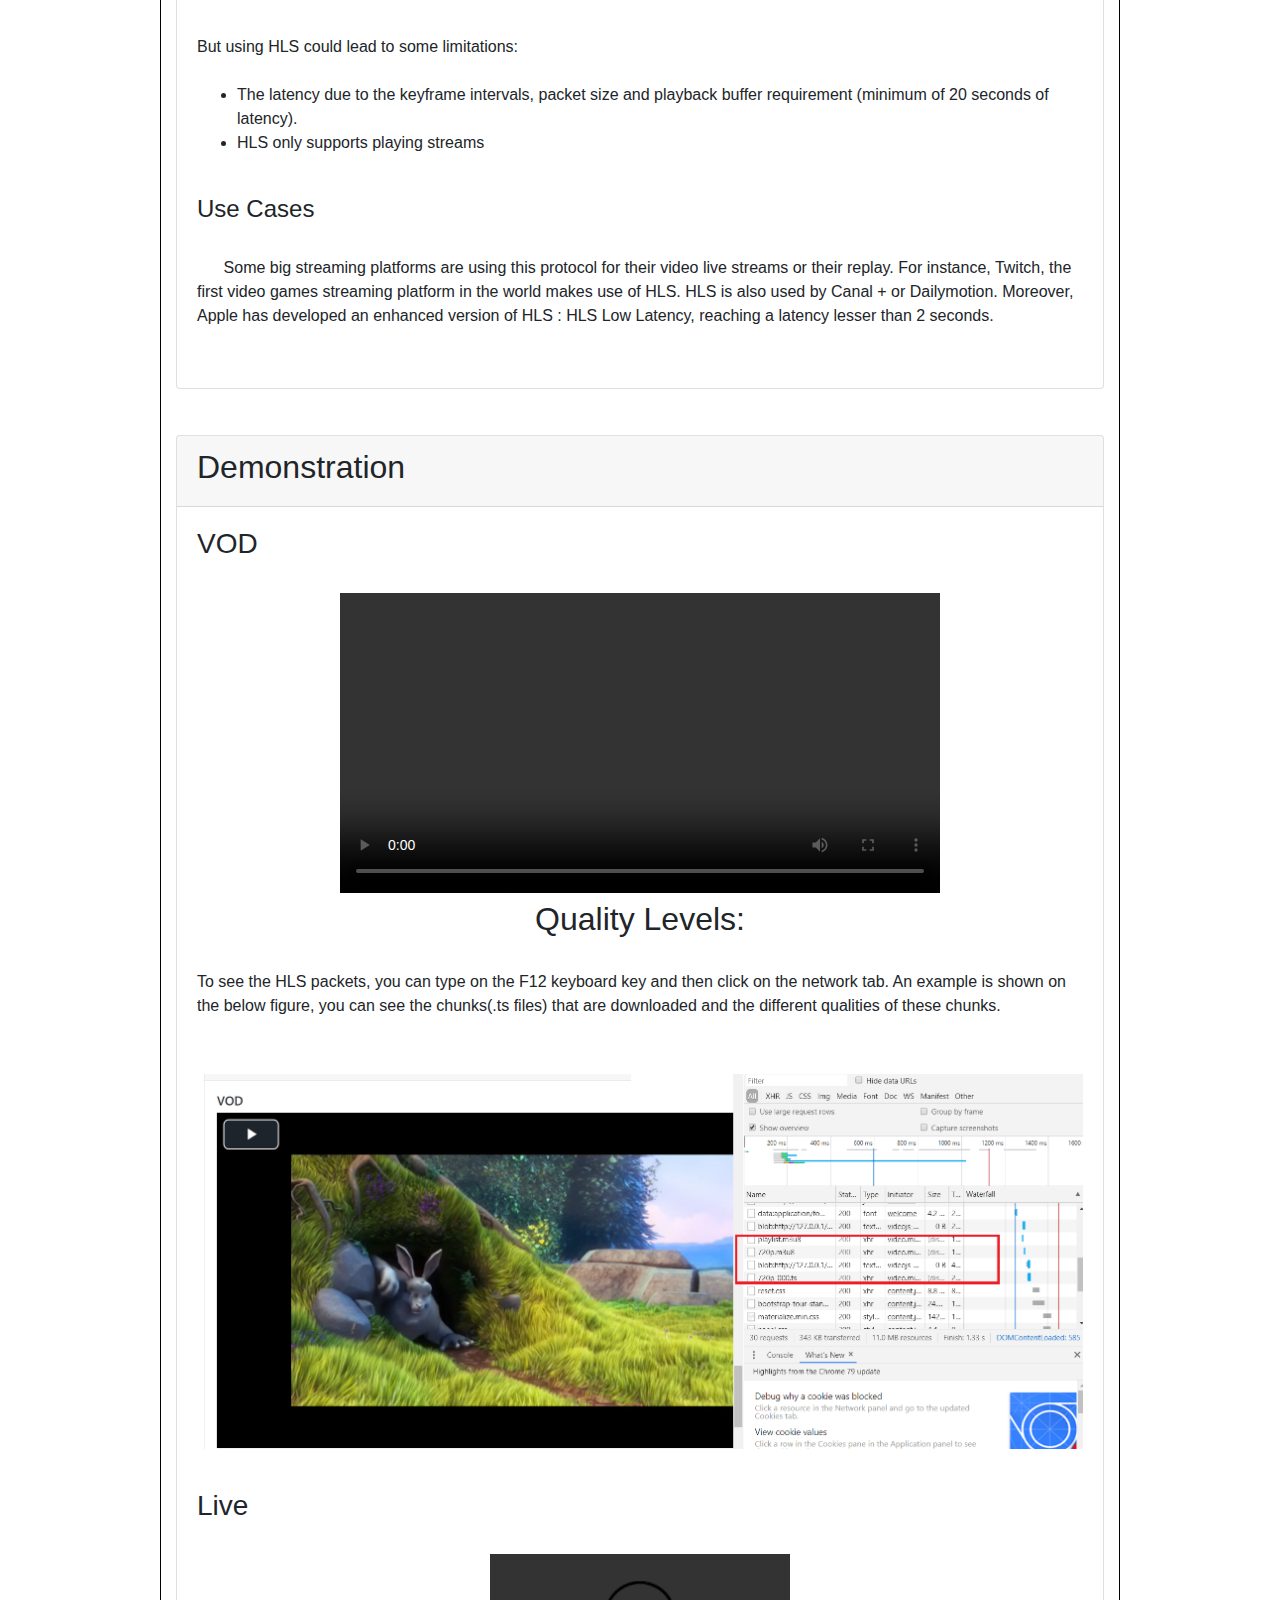
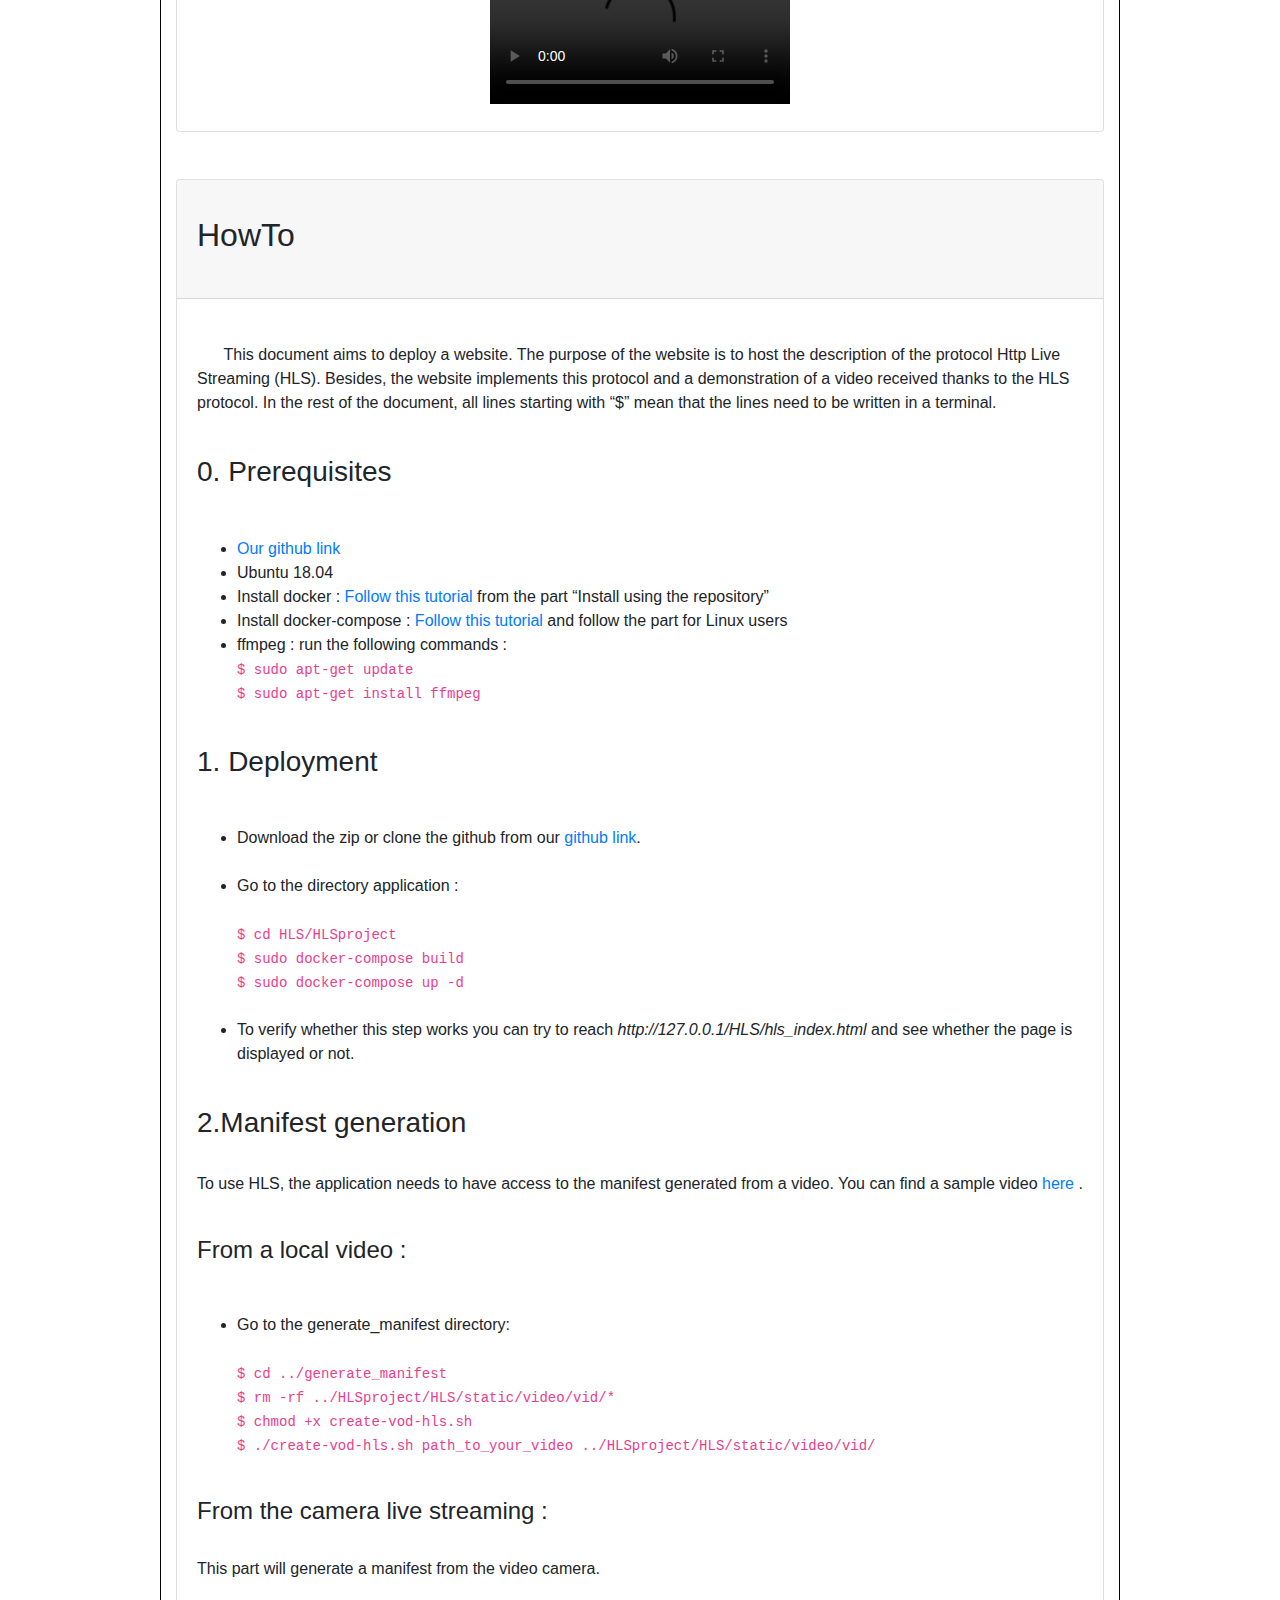
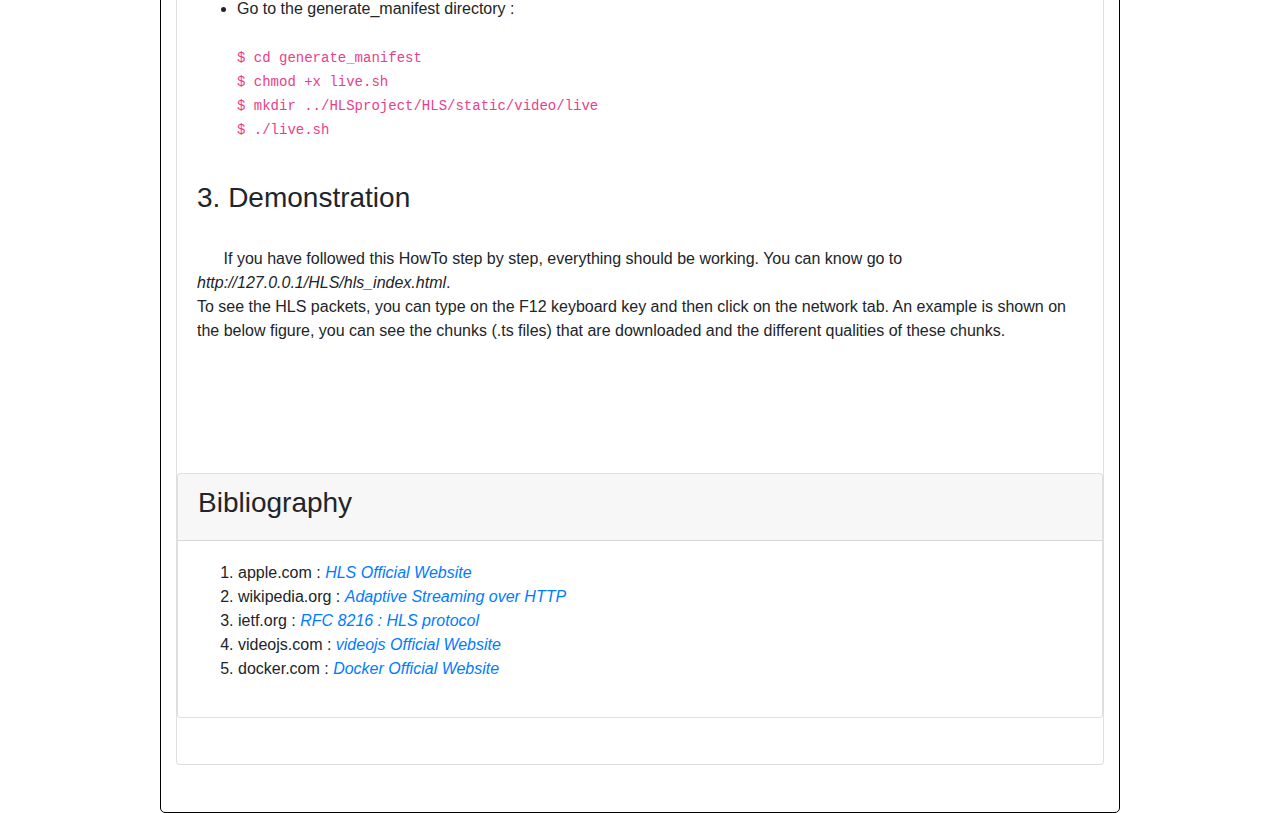
==== commit 11c2b111: "HLS chemins locaux" ====
--- a/HLS/index.html
+++ b/HLS/index.html
@@ -56,7 +56,7 @@
 
         <p>
           <center>
-            <img alt="HLS protocol stack" class="responsive" src="http://127.0.0.1/GlobalProject/HLS/static/img/ProtocolStack.png" >
+            <img alt="HLS protocol stack" class="responsive" src="static/img/ProtocolStack.png" >
             <figcaption>Figure 1 : HLS protocol stack</figcaption>
           </center>
         </p>
@@ -66,7 +66,7 @@
         <h5>HLS : Manifest</h5>
         <center>
           <p>
-            <img  width=60%  src="http://127.0.0.1/GlobalProject/HLS/static/img/Server.png" >
+            <img  width=60%  src="static/img/Server.png" >
             <figcaption>Figure 2 : HLS, Manifest organization</figcaption>
           </p>
         </center>
@@ -82,7 +82,7 @@
         <br>
         <center>
           <p>
-            <img width=60%  src="http://127.0.0.1/GlobalProject/HLS/static/img/CopyofSchema.png" >
+            <img width=60%  src="static/img/CopyofSchema.png" >
             <figcaption>Figure 3 : HLS, a Client-Server protocol</figcaption>
           </p>
         </center>
@@ -104,7 +104,7 @@
         <h5>HLS : Adaptive Bitrate Protocol</h5>
         <center>
           <p>
-            <img width=60%  src="http://127.0.0.1/GlobalProject/HLS/static/img/Client.png" alt="">
+            <img width=60%  src="static/img/Client.png" alt="">
             <figcaption>Figure 4 : HLS, Adaptive Bitrate example</figcaption>
           </p>
         </center>
@@ -179,8 +179,8 @@
 
           <link href="https://unpkg.com/video.js/dist/video-js.min.css" rel="stylesheet">
           <script src="https://unpkg.com/video.js/dist/video.min.js"></script>
-          <script src="http://127.0.0.1/static/js/videojs-contrib-quality-levels.js"></script>
-          <script src="http://127.0.0.1/static/js/videojs-contrib-hls.js"></script>
+          <script src="static/js/videojs-contrib-quality-levels.js"></script>
+          <script src="static/js/videojs-contrib-hls.js"></script>
           <script>
           function createQualityButton(qualityLevel, parent) {
             var button = document.createElement('button');
@@ -217,7 +217,7 @@
               autoplay: false,
               qualityLevels: {}
             };
-            var url = 'http://127.0.0.1/static/video/vid/playlist.m3u8';
+            var url = 'static/video/vid/playlist.m3u8';
             var type = 'application/x-mpegURL';
 
             try {
@@ -268,7 +268,7 @@
           <p>
             <br>
             <center>
-              <img width=100% src="http://127.0.0.1/GlobalProject/HLS/static/img/packet.png" >
+              <img width=100% src="static/img/packet.png" >
             </center>
           </p>
           <br>
@@ -277,13 +277,13 @@
           <center>
             <video style="max-width:100%; max-height:100%" id=example-video2 class="video-js vjs-default-skin" controls>
               <source
-              src="http://127.0.0.1/static/video/live/stream.m3u8"
+              src="static/video/live/stream.m3u8"
               type="application/x-mpegURL">
             </video>
           </center>
           <link href="https://unpkg.com/video.js/dist/video-js.min.css" rel="stylesheet">
           <script src="https://unpkg.com/video.js/dist/video.min.js"></script>
-          <script src="http://127.0.0.1/GlobalProject/HLS/static/js/videojs-contrib-hls.js"></script>
+          <script src="static/js/videojs-contrib-hls.js"></script>
           <script>
           var player2 = videojs('example-video2');
           player2.play();
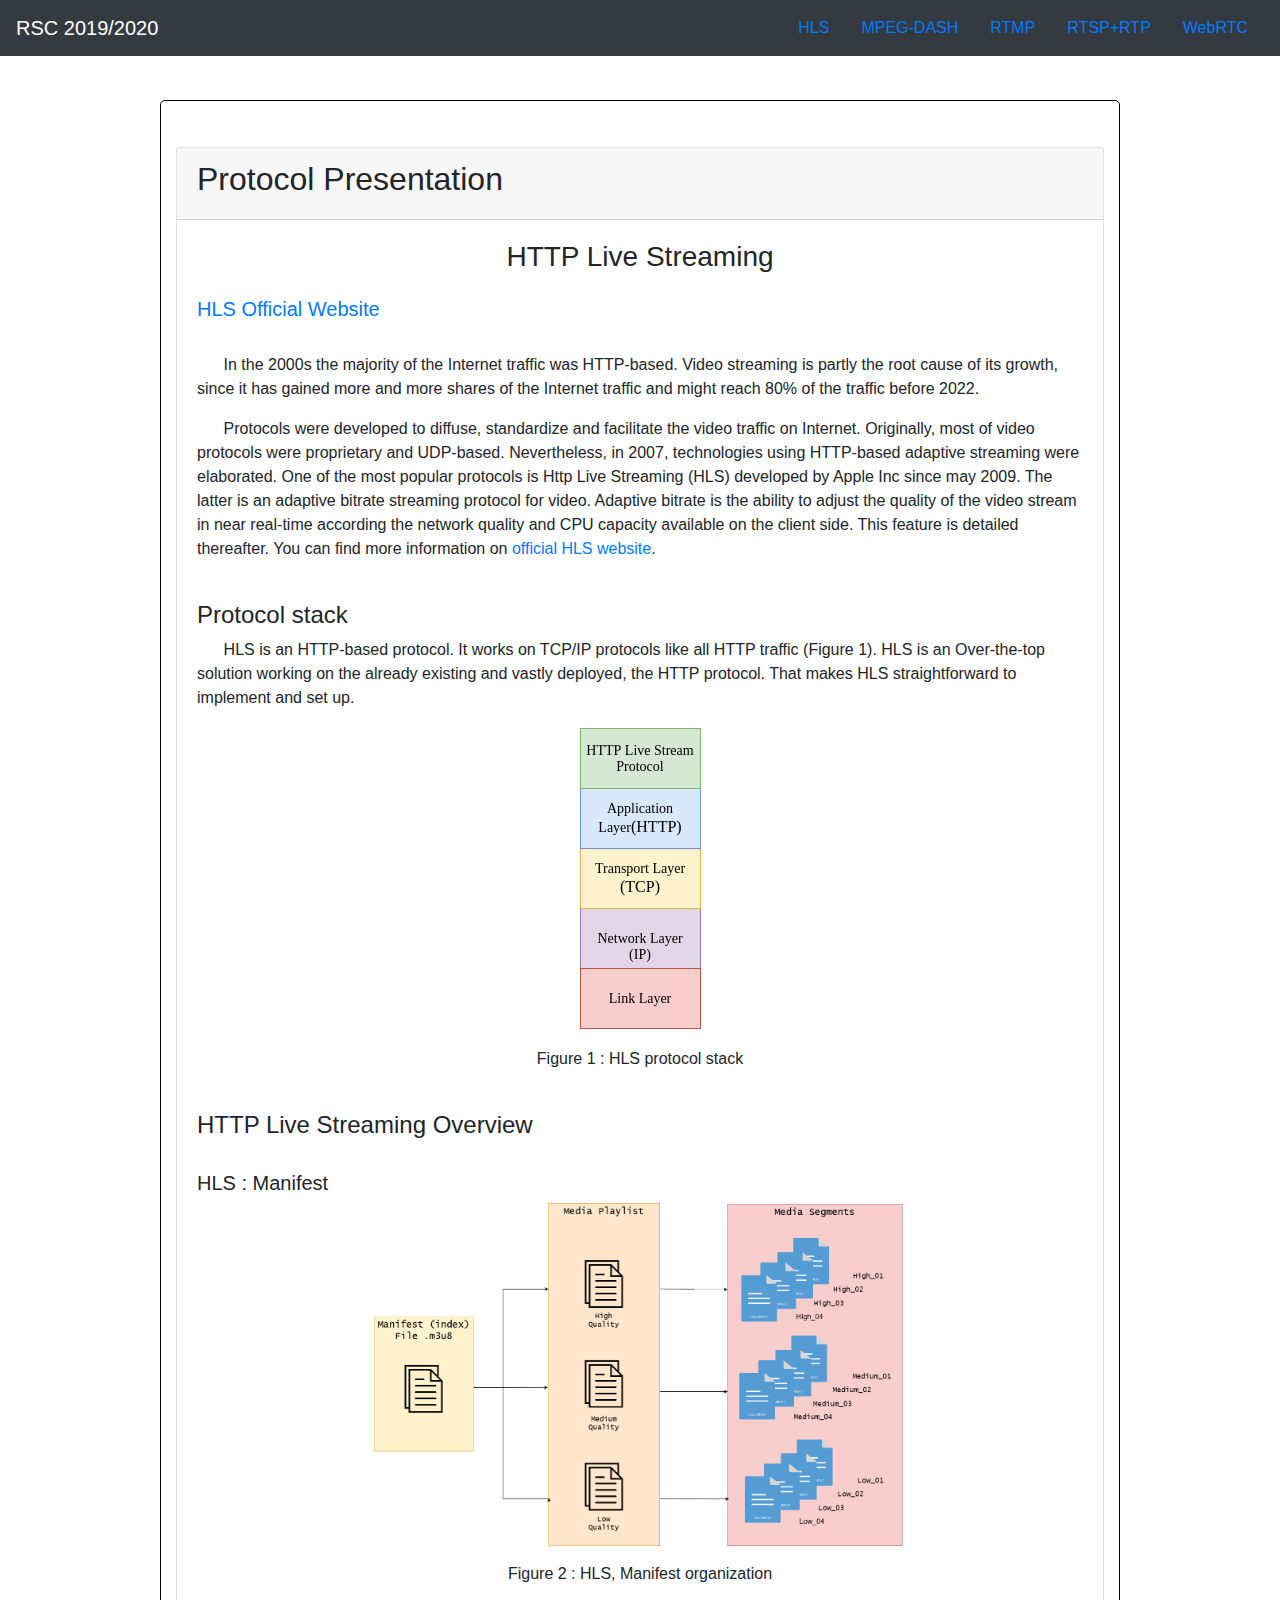
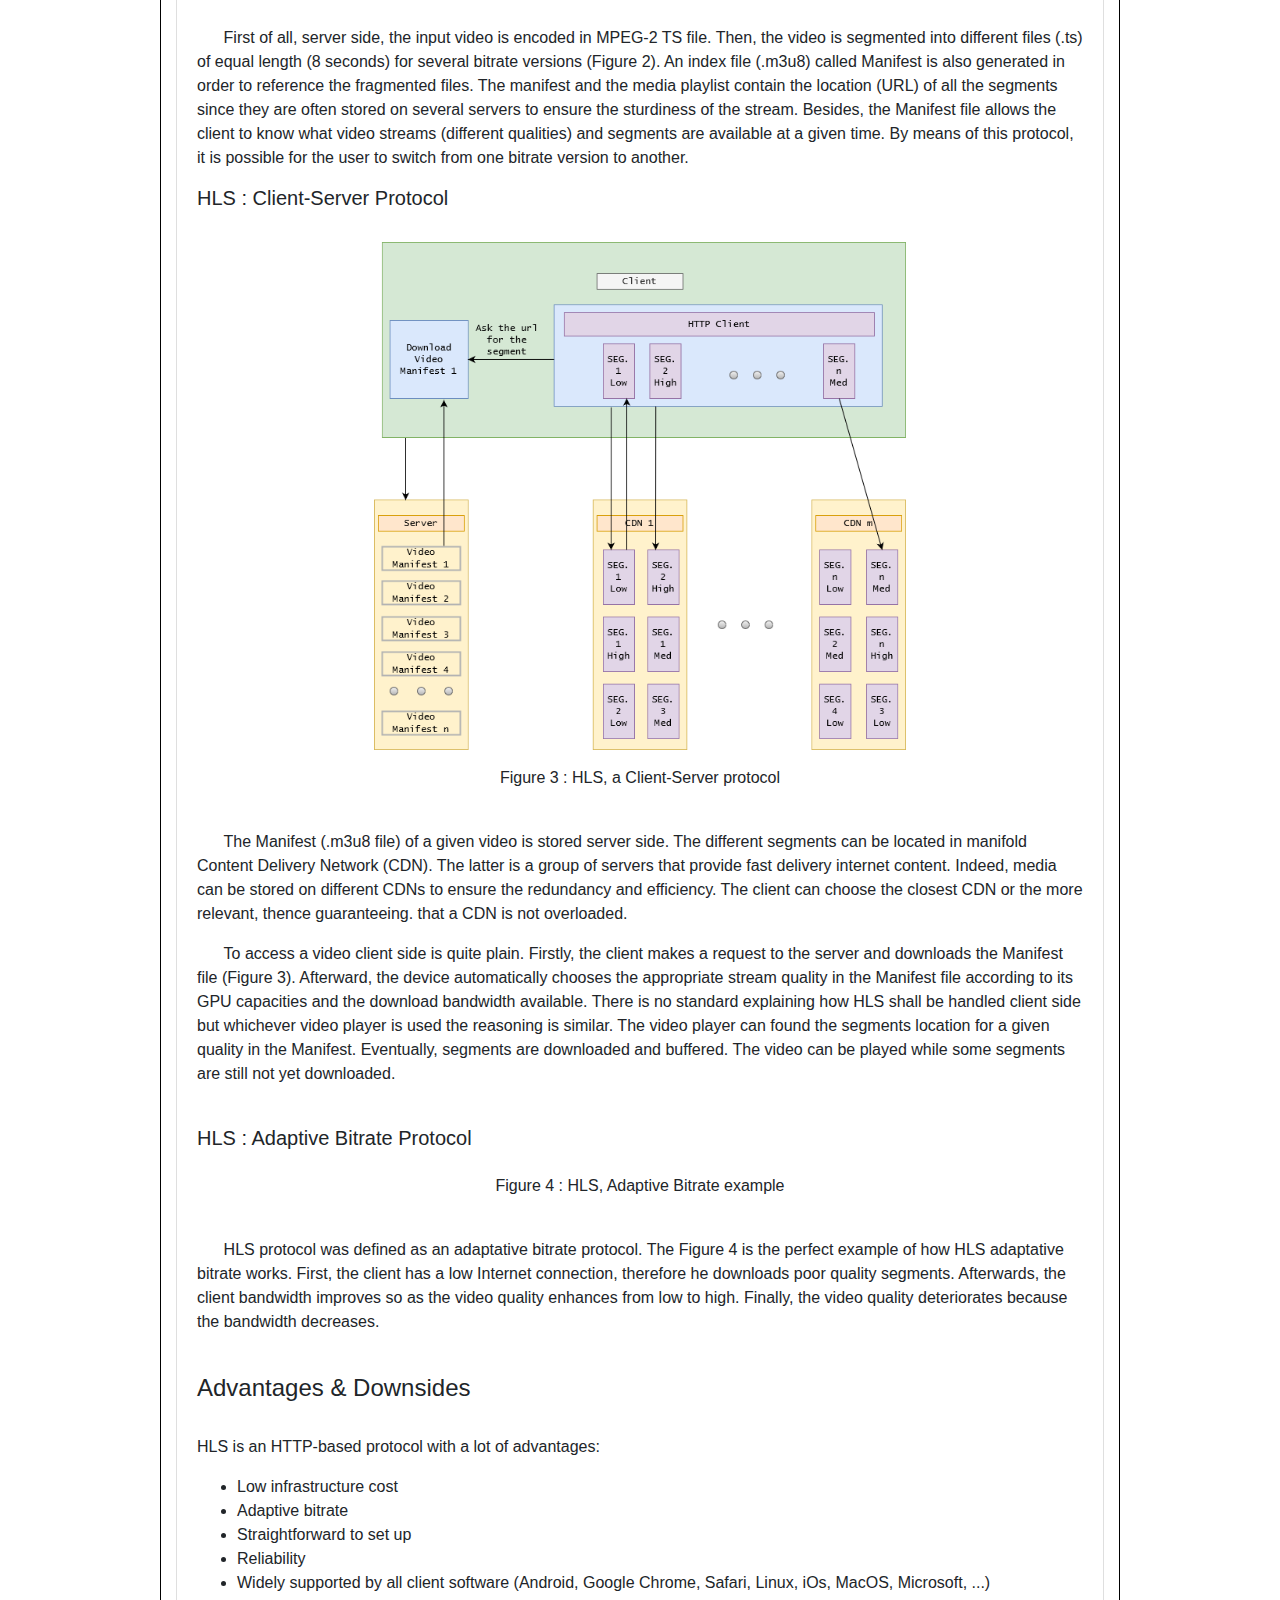
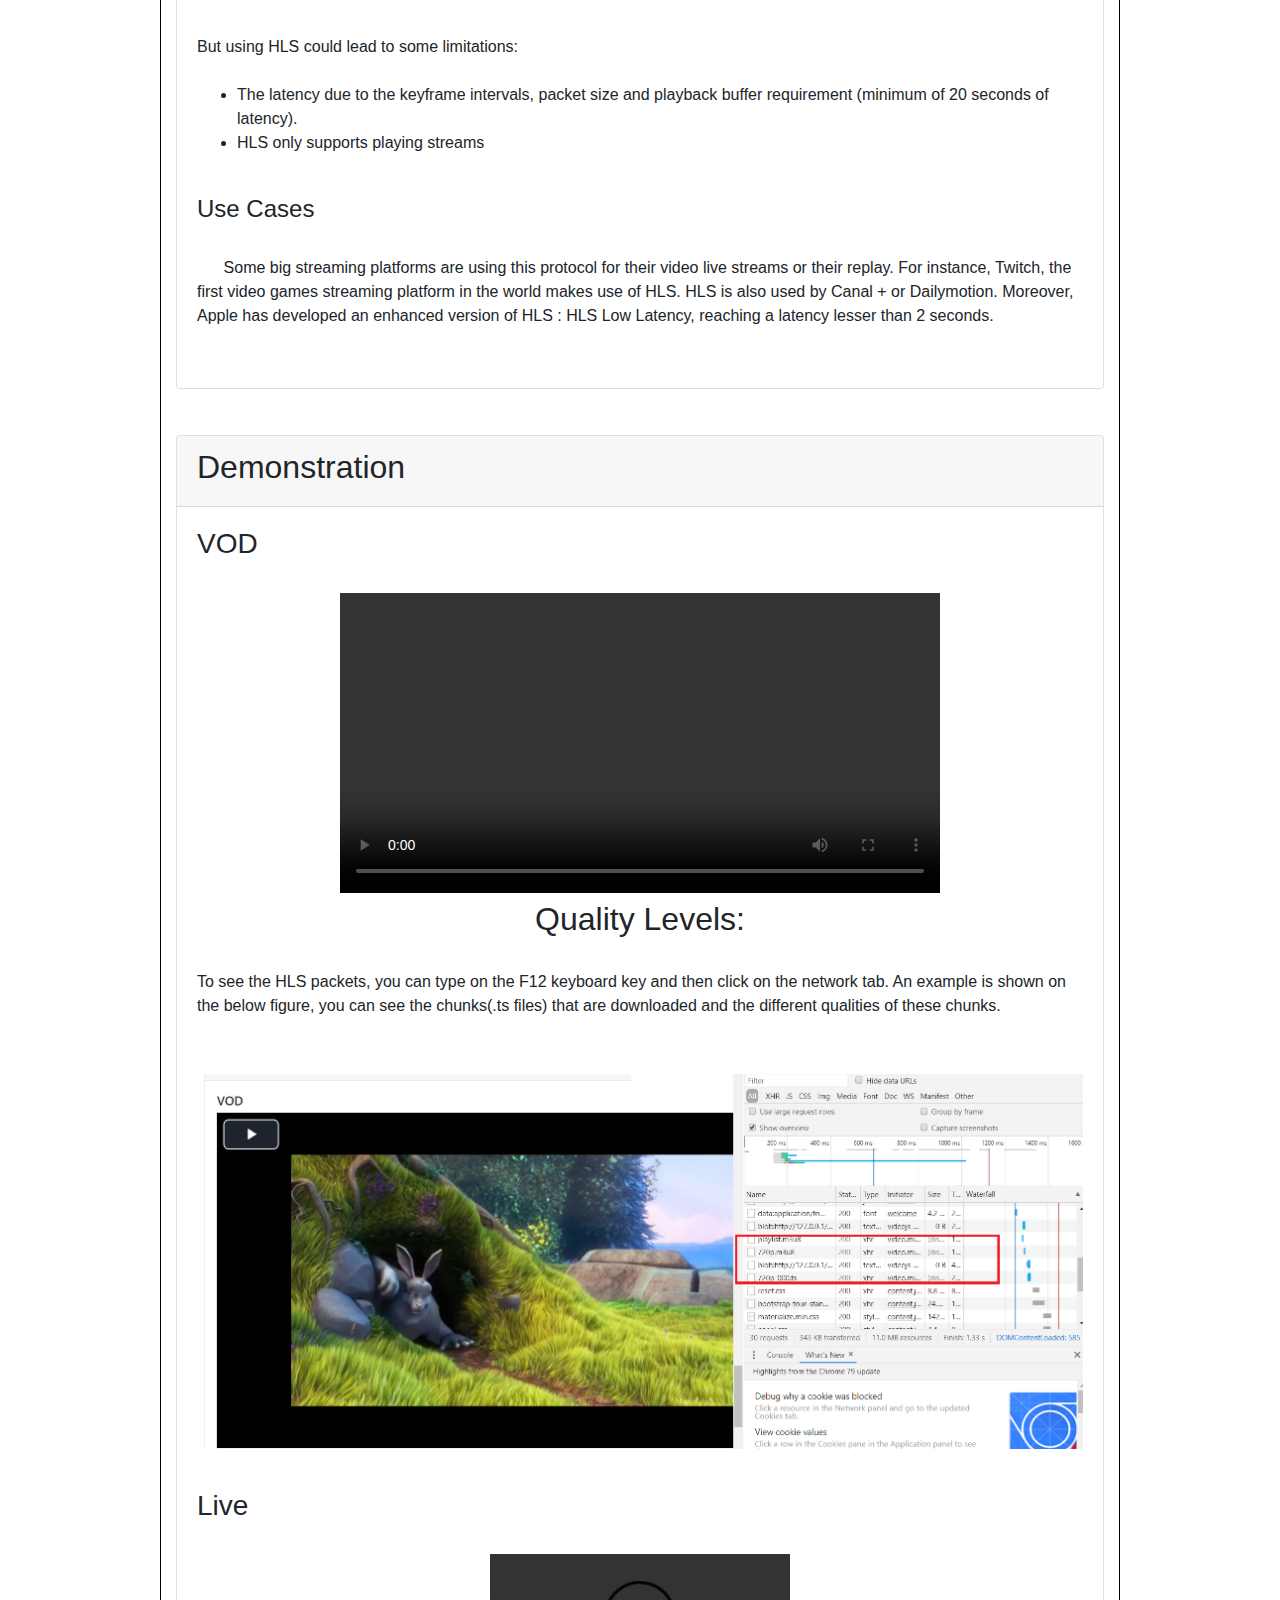
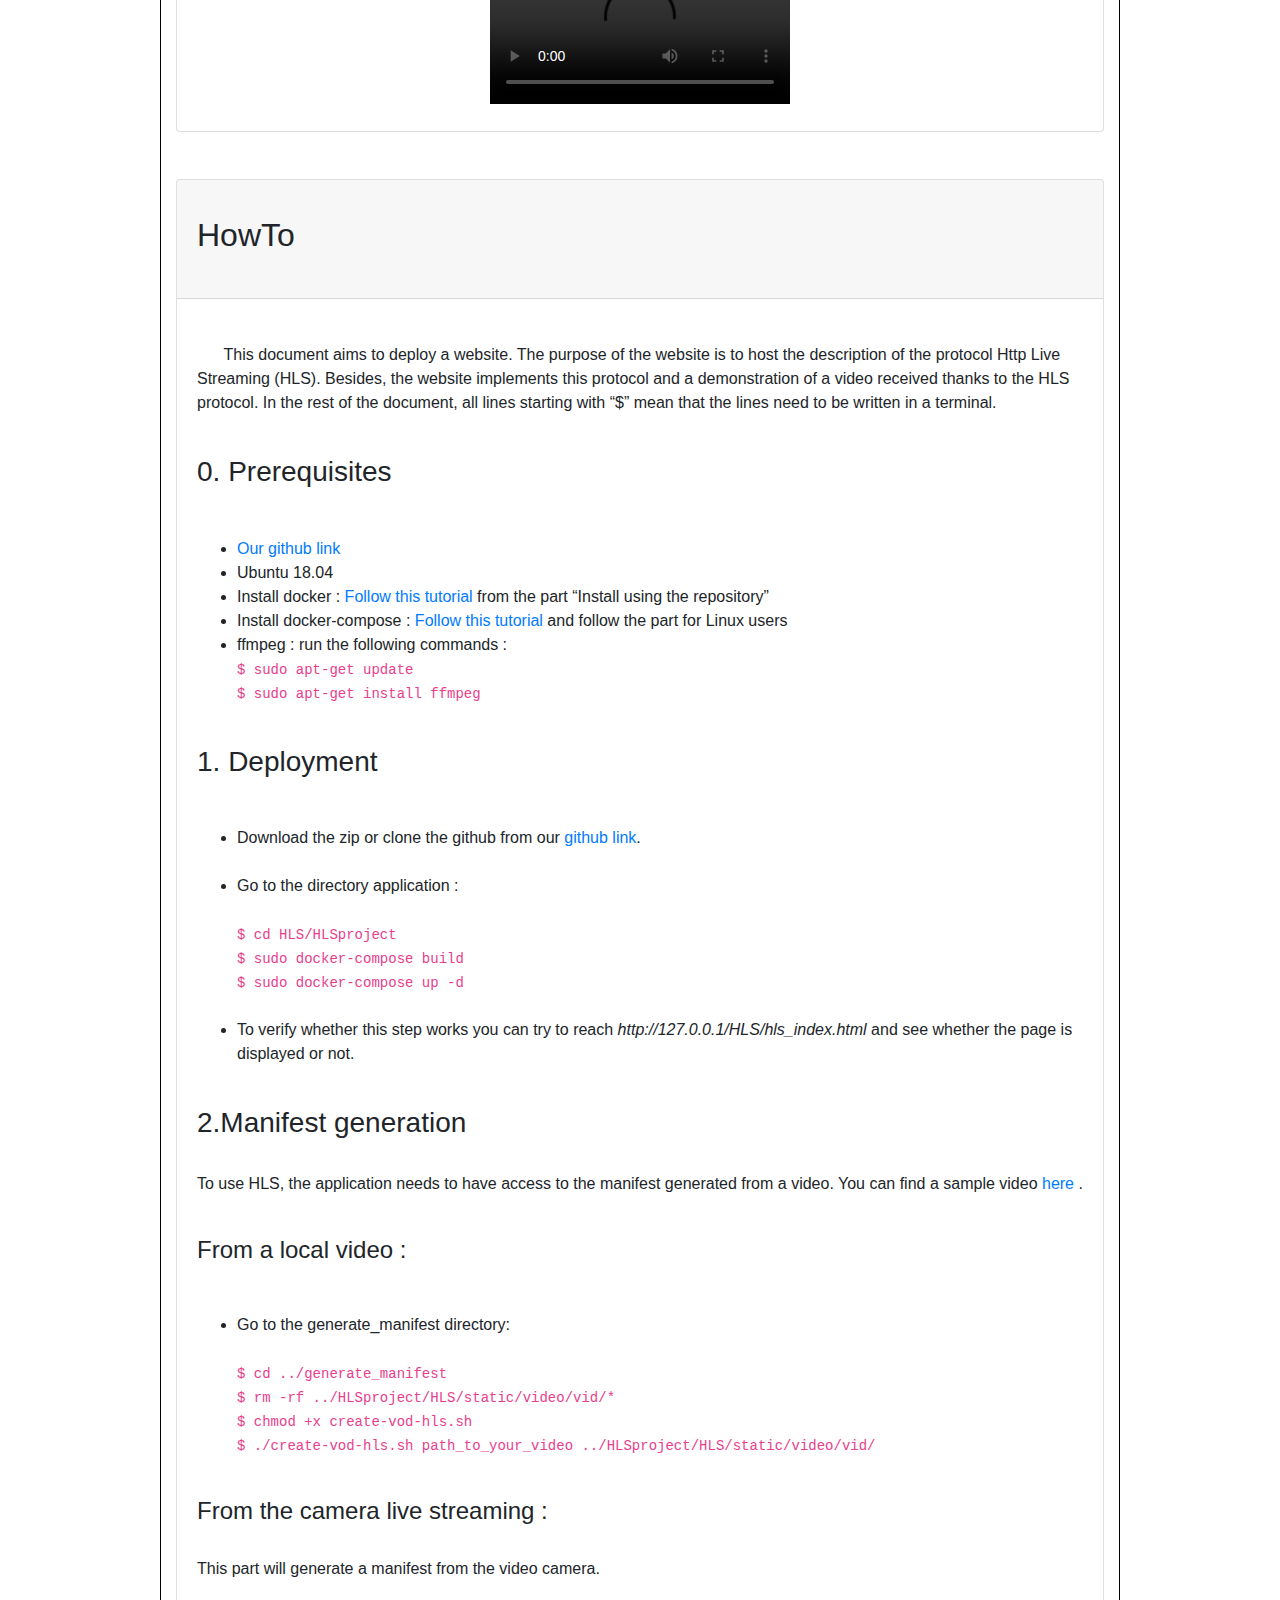
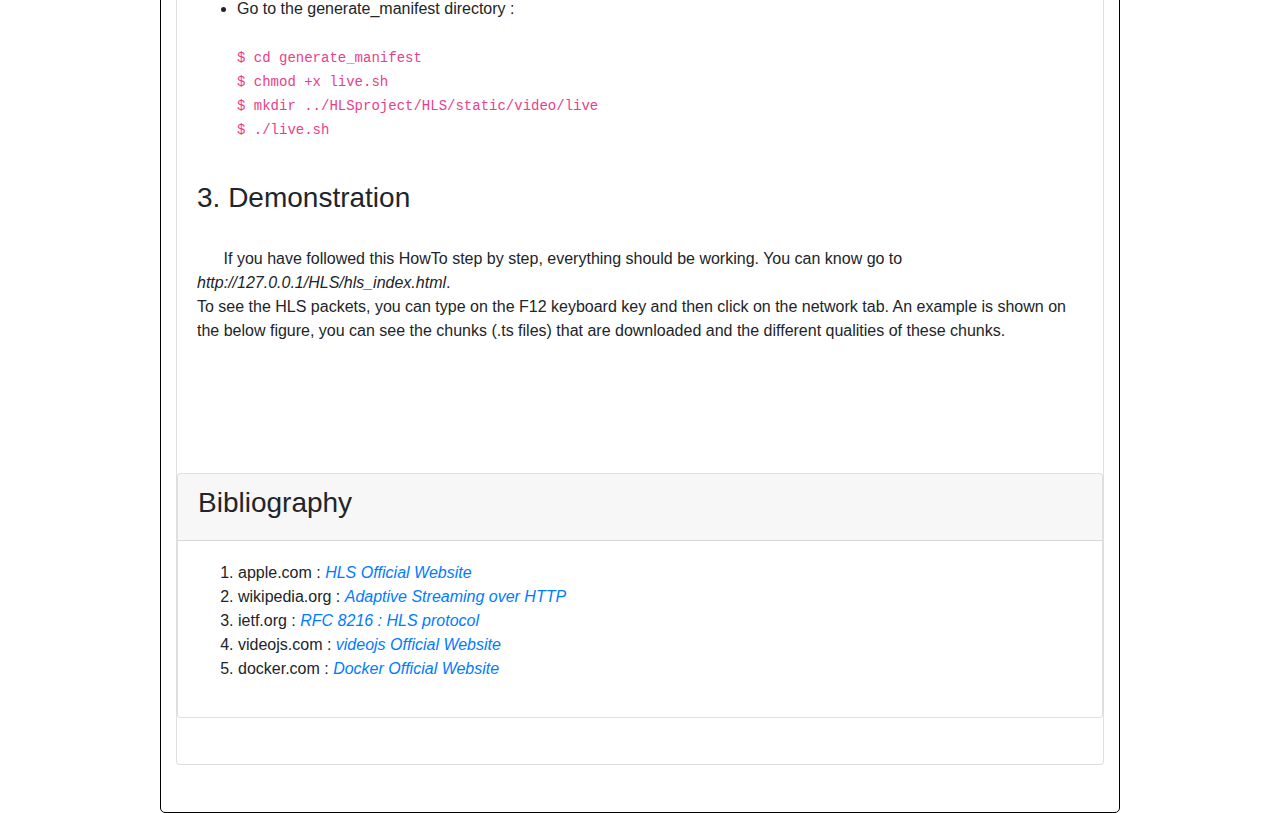
==== commit c98ac1b8: "add ngrok link" ====
--- a/HLS/index.html
+++ b/HLS/index.html
@@ -20,7 +20,7 @@
             <a class="nav-item nav-link" href="../MPEG-DASH/website/index.html">MPEG-DASH</a>
             <a class="nav-item nav-link" href="../RTMP/template.html">RTMP</a>
             <a class="nav-item nav-link" href="../RTSP-RTP/template.html">RTSP+RTP</a>
-            <a class="nav-item nav-link" href="#">WebRTC</a>
+            <a class="nav-item nav-link" href="https://1e4c8040.ngrok.io">WebRTC</a>
         </form>
     </nav>
   <div class="container">
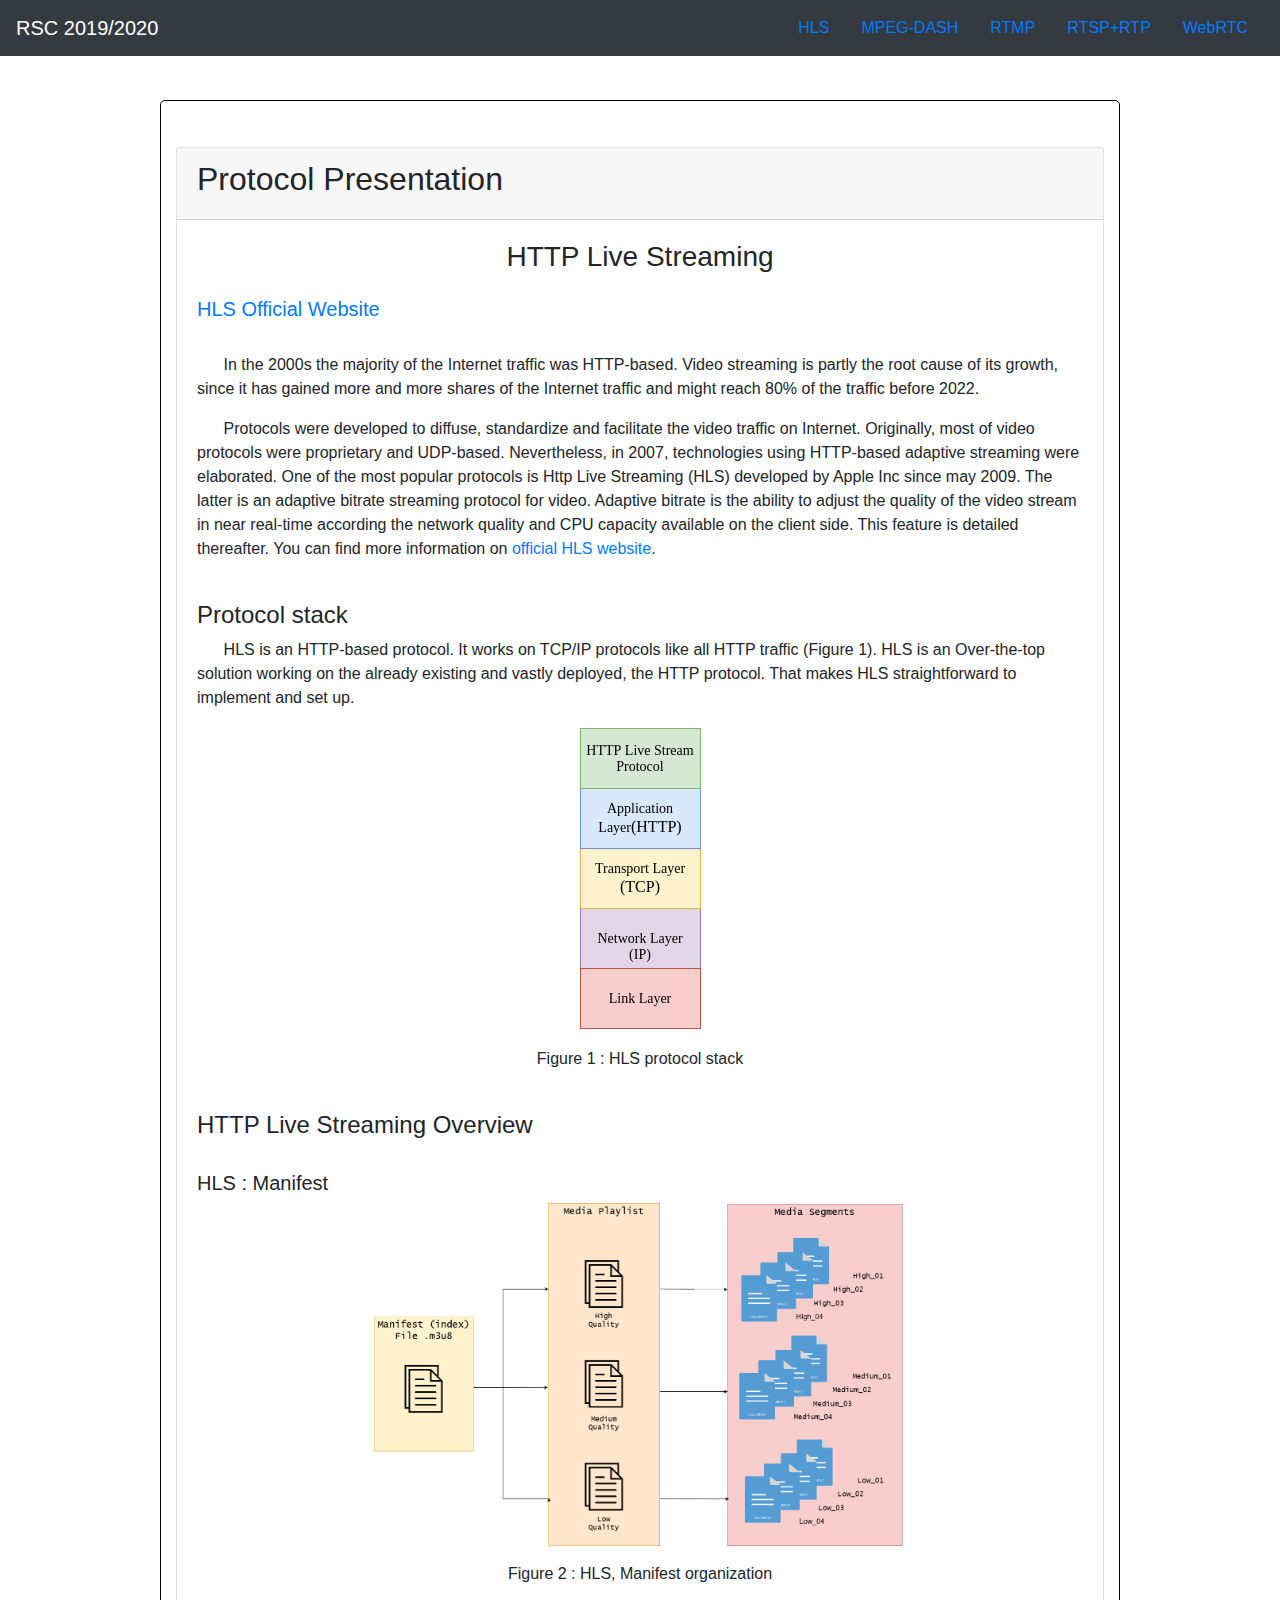
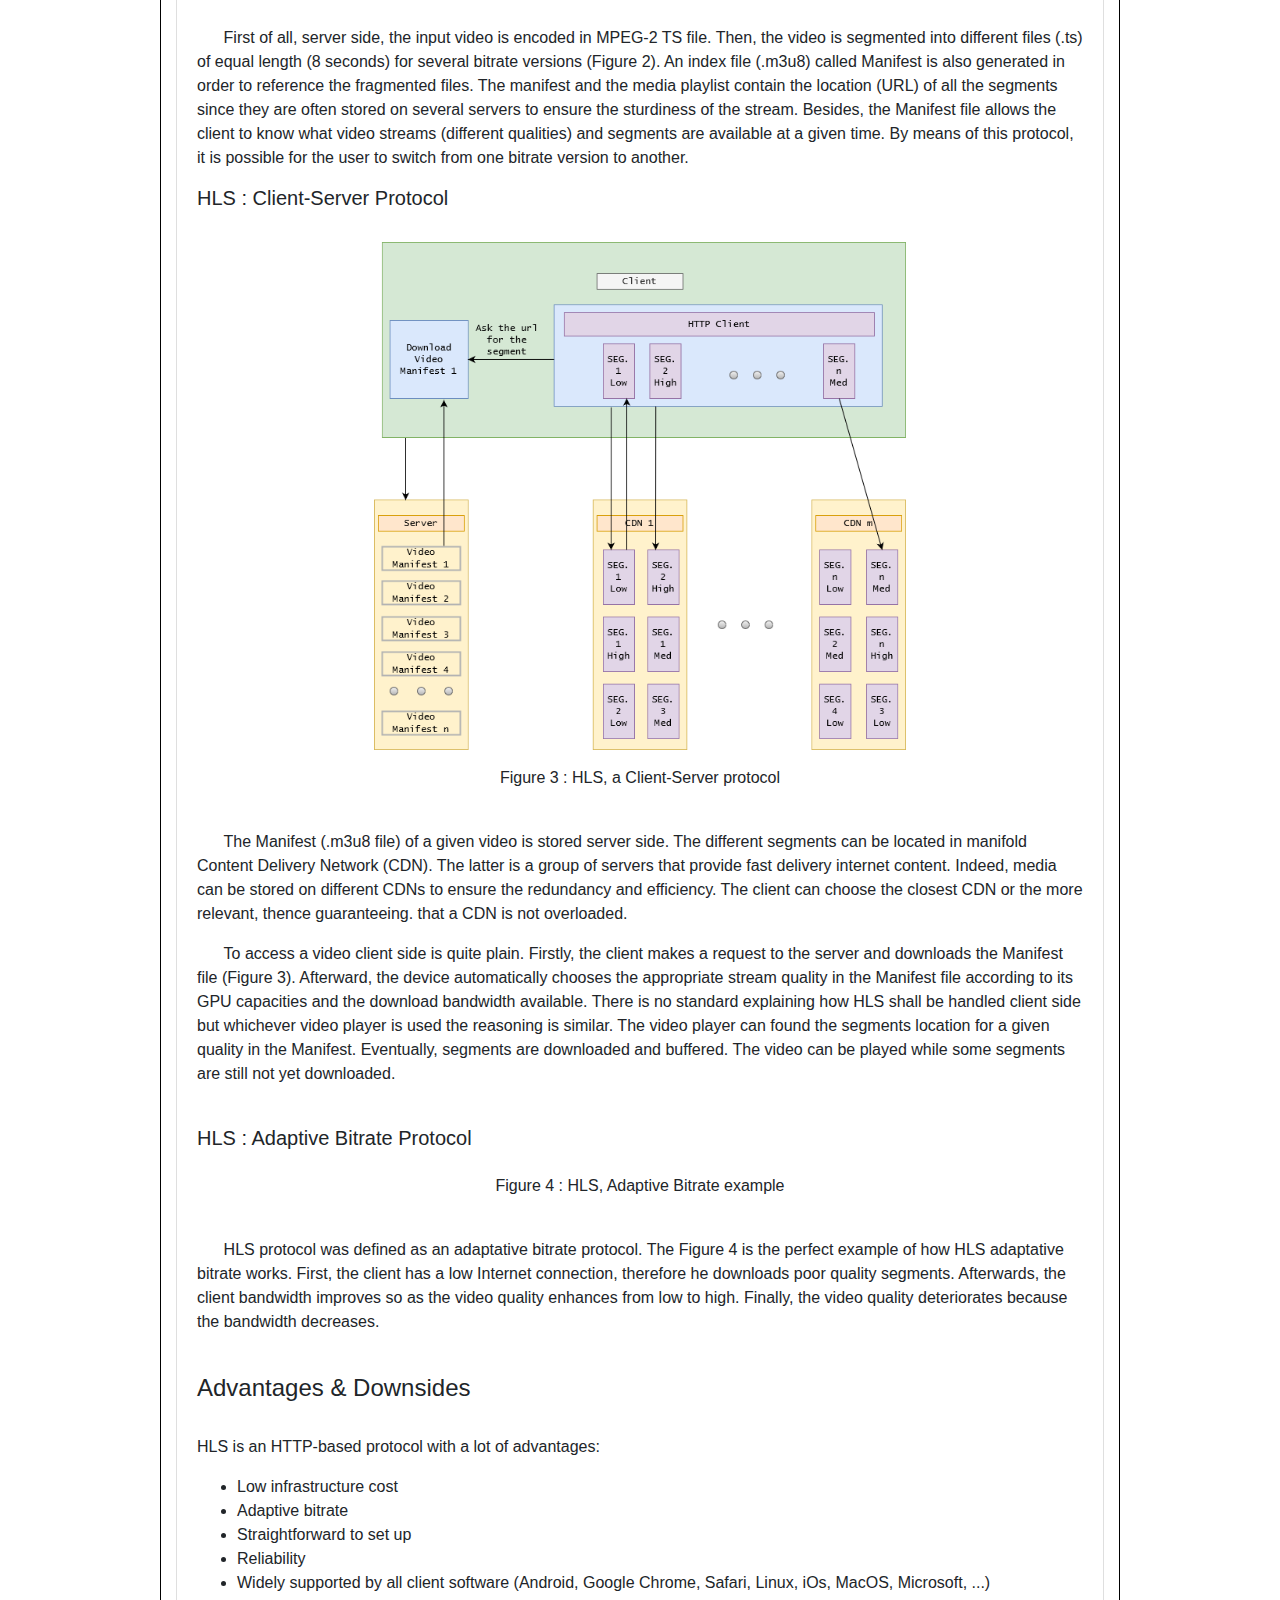
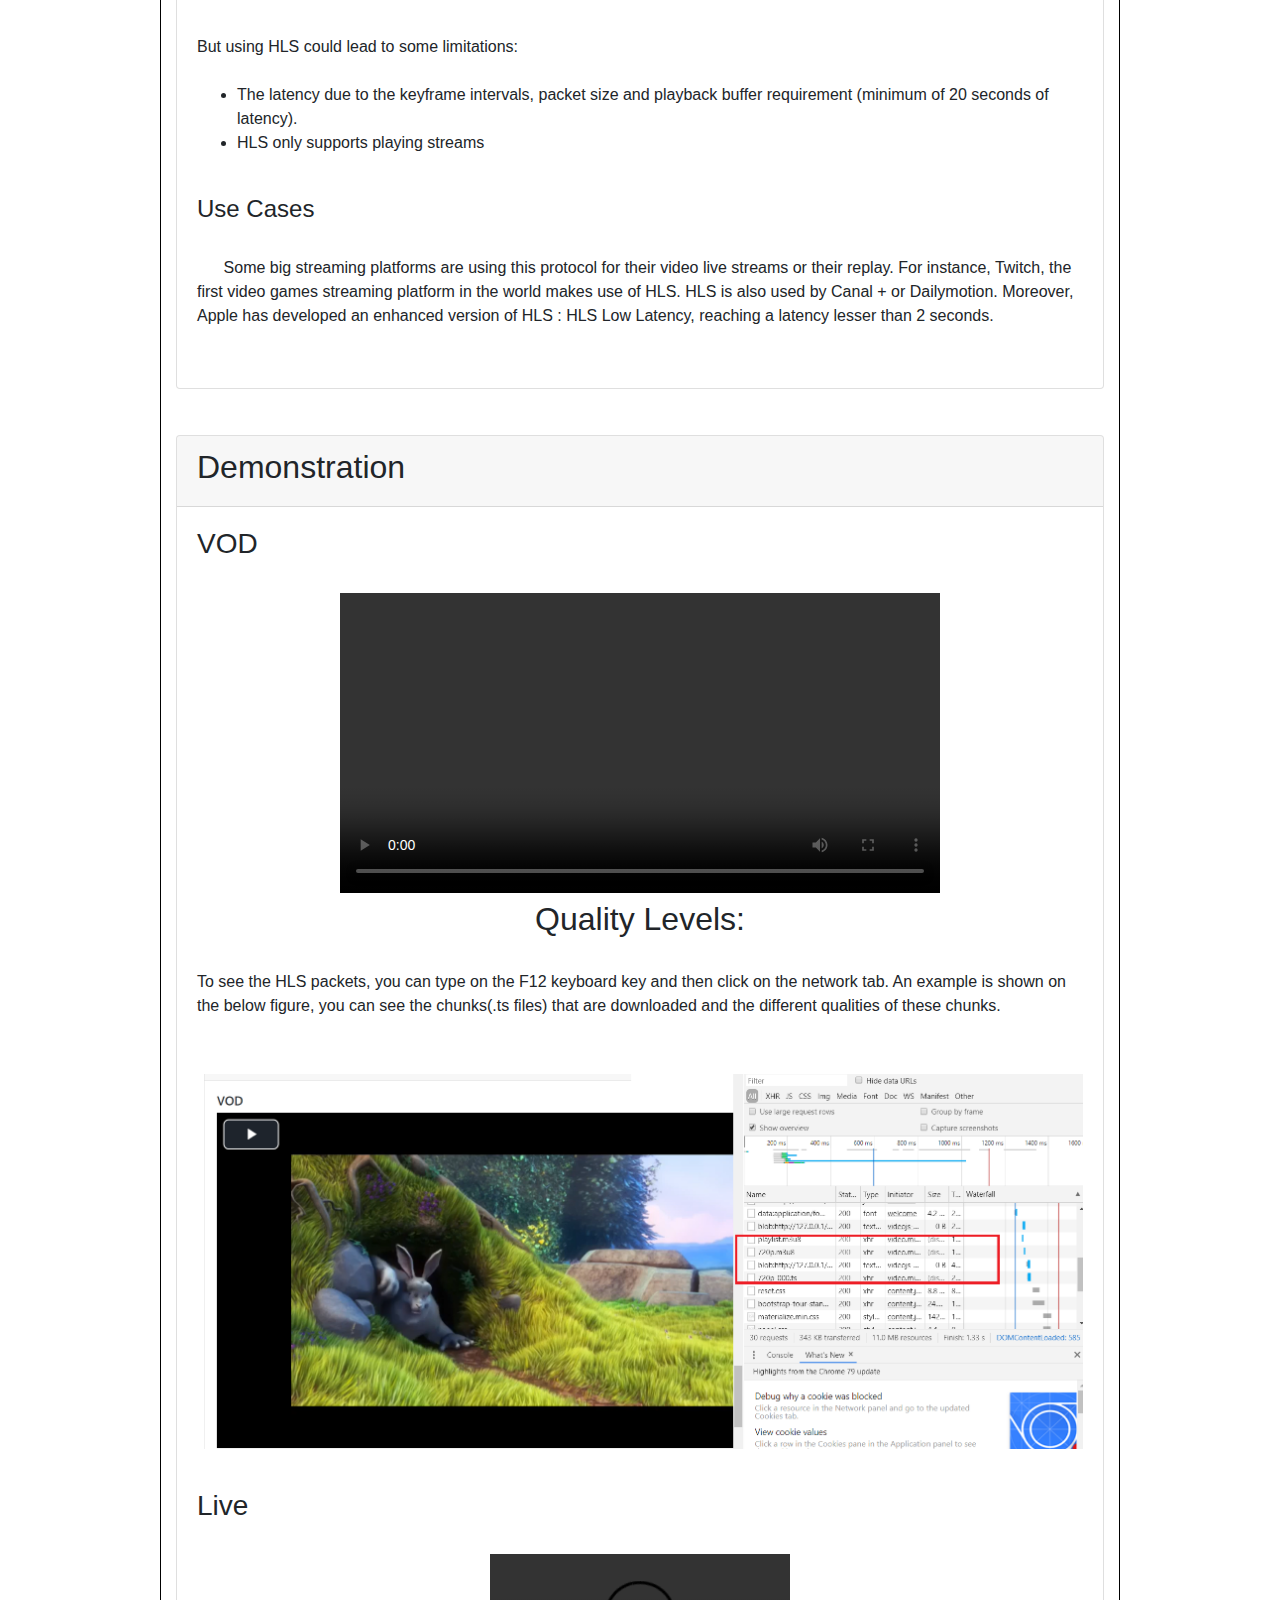
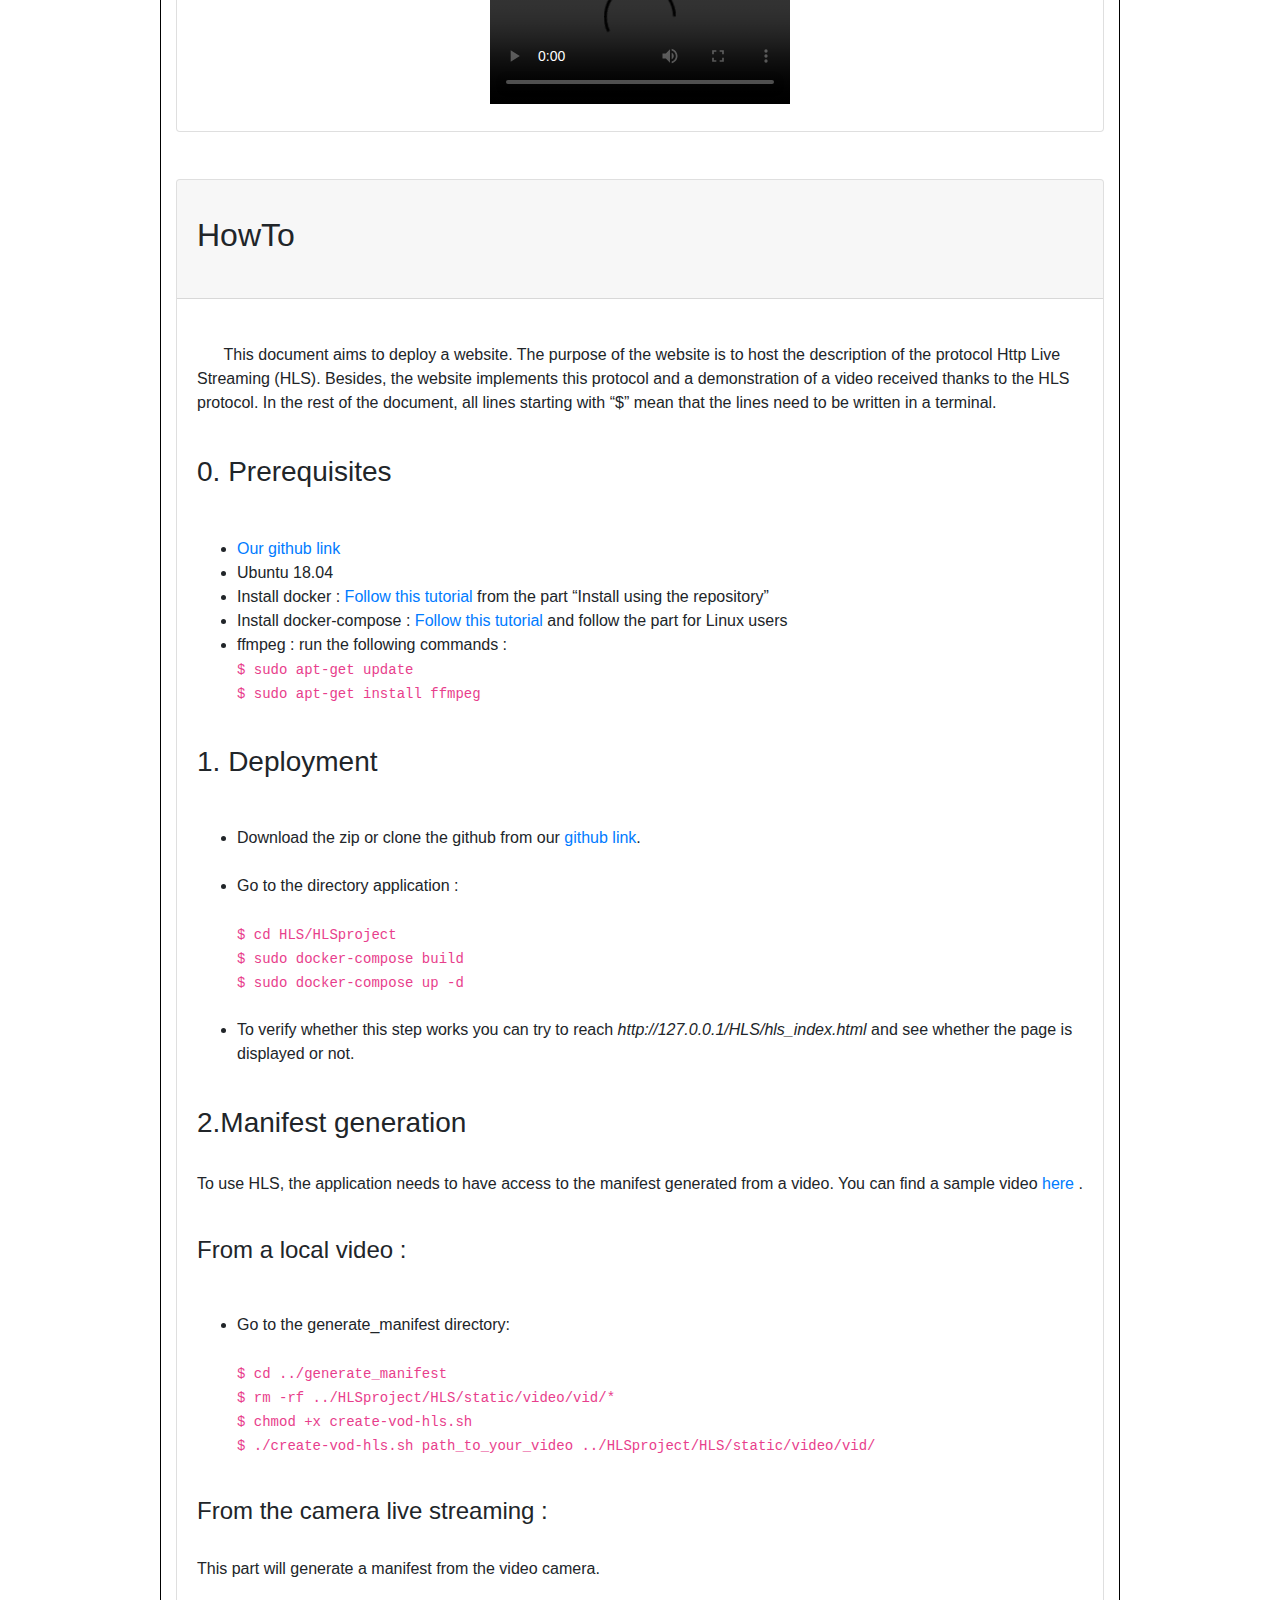
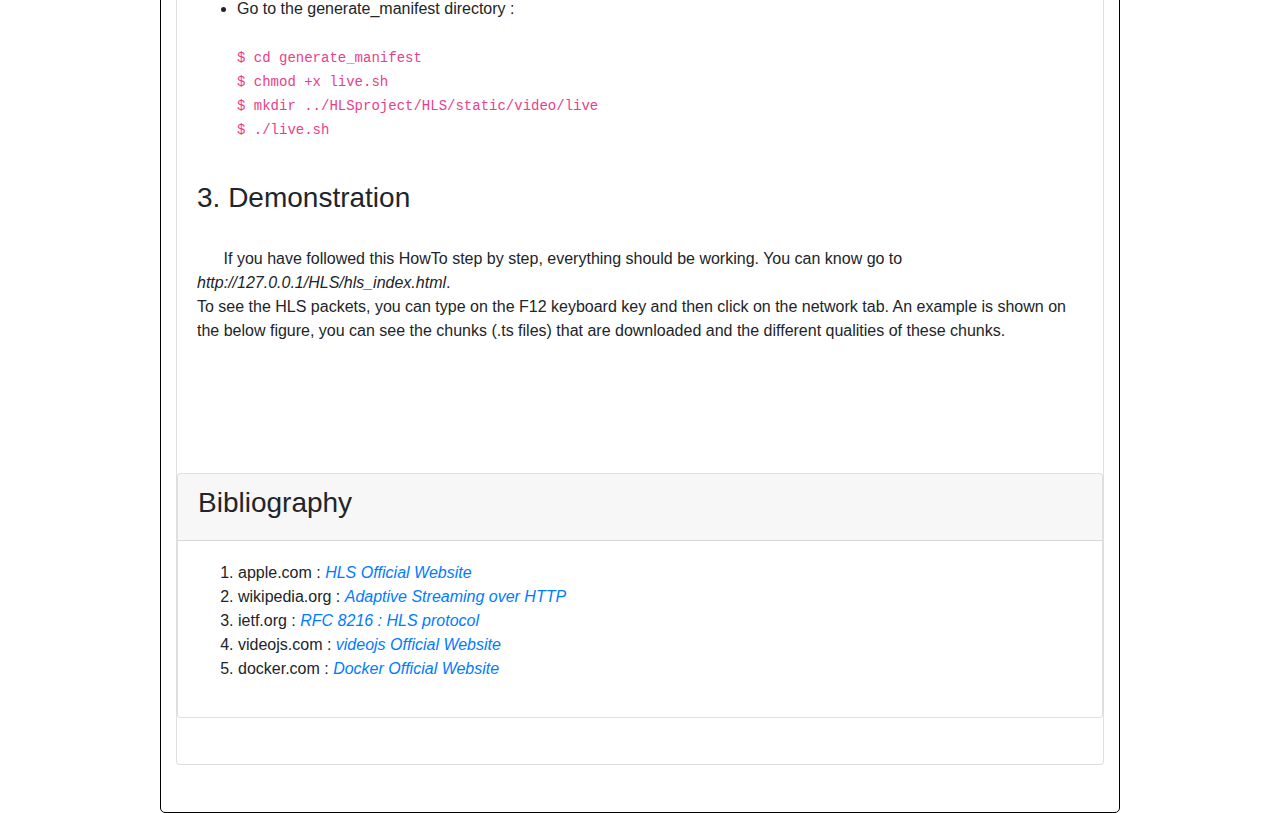
==== commit 3dbd52ca: "Update webRTC links" ====
--- a/HLS/index.html
+++ b/HLS/index.html
@@ -20,7 +20,7 @@
             <a class="nav-item nav-link" href="../MPEG-DASH/website/index.html">MPEG-DASH</a>
             <a class="nav-item nav-link" href="../RTMP/template.html">RTMP</a>
             <a class="nav-item nav-link" href="../RTSP-RTP/template.html">RTSP+RTP</a>
-            <a class="nav-item nav-link" href="https://1e4c8040.ngrok.io">WebRTC</a>
+            <a class="nav-item nav-link" href="https://ea441cf8.ngrok.io">WebRTC</a>
         </form>
     </nav>
   <div class="container">
